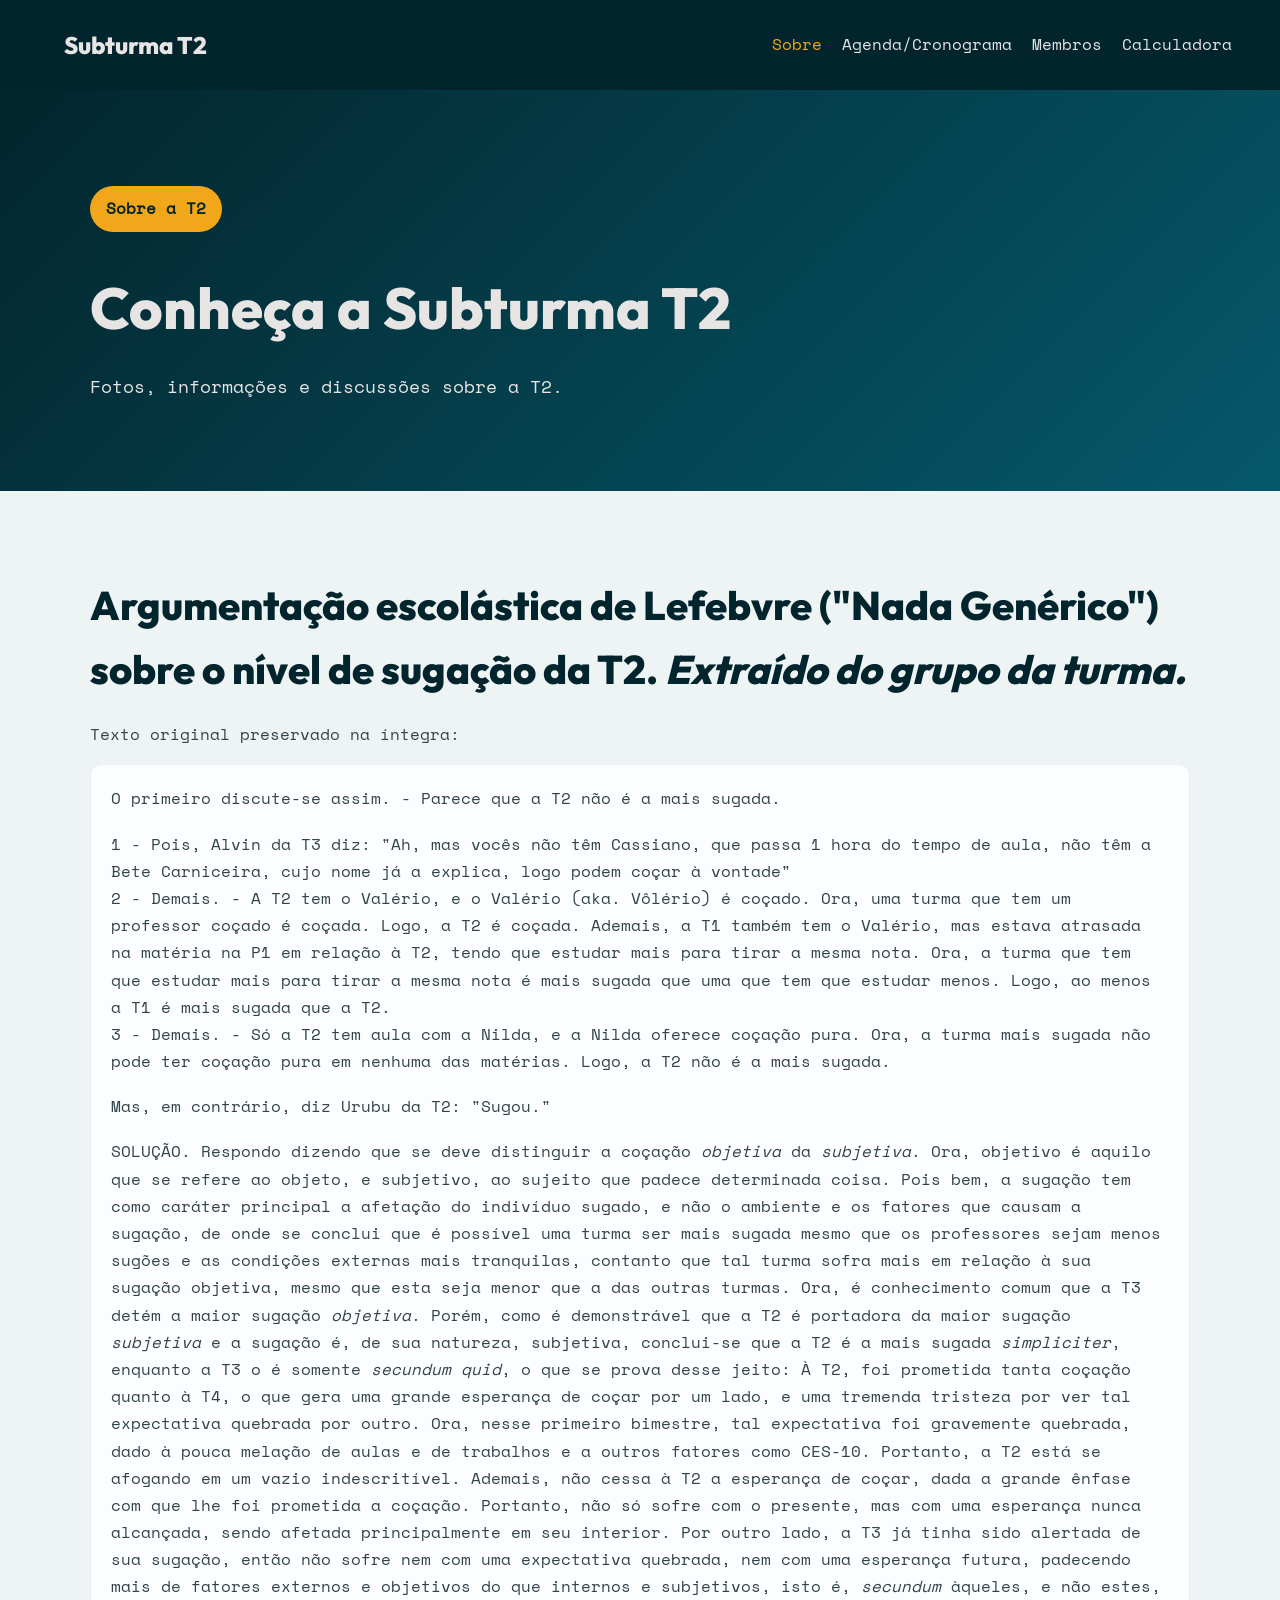
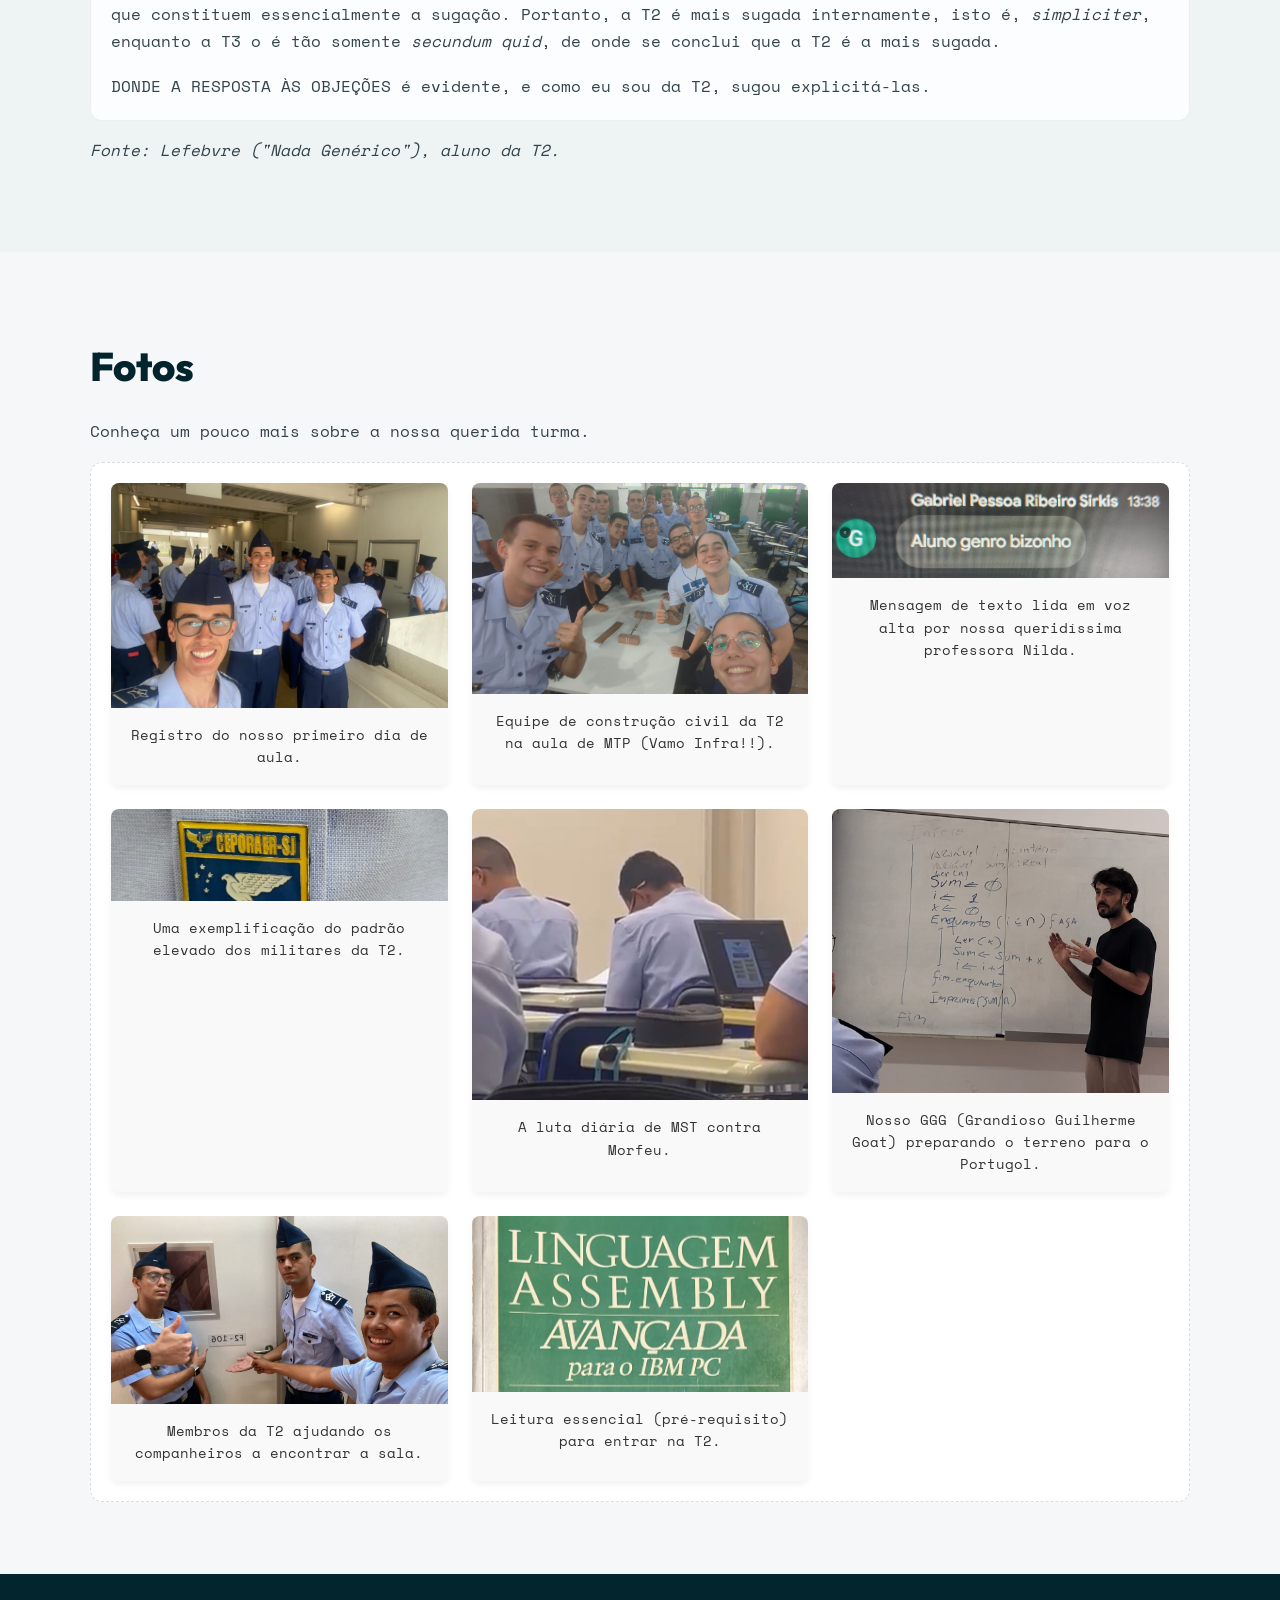
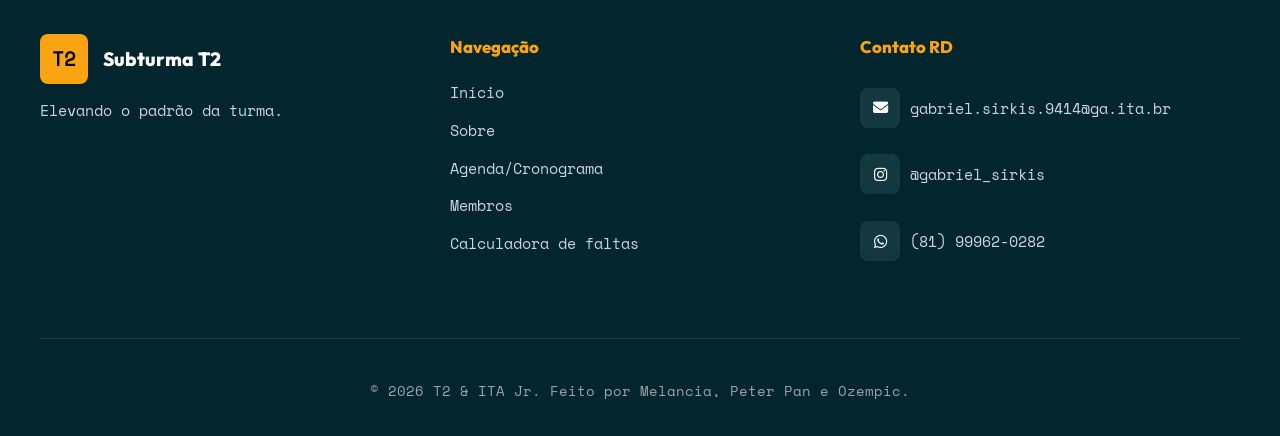
==== about.html @ 638df4c4 "Feat: adiciona visualizacao em foco para todas as imagens do site Co-authored-by: Copilot <copilot@g" ====
<!doctype html>
<html lang="pt-BR">
  <head>
    <meta charset="UTF-8" />
    <meta name="viewport" content="width=device-width, initial-scale=1.0" />
    <title>Sobre | Website T2</title>
    <link rel="stylesheet" href="style.css" />
    <link rel="stylesheet" href="about.css" />
    <link
      rel="stylesheet"
      href="https://cdnjs.cloudflare.com/ajax/libs/font-awesome/6.4.0/css/all.min.css"
    />
  </head>
  <body class="about-page">
    <header>
      <div class="container">
        <a href="index.html"><h3>Subturma T2</h3></a>
        <div class="navbar">
          <ul>
            <li><a href="about.html" aria-current="page">Sobre</a></li>
            <li><a href="calendario.html">Agenda/Cronograma</a></li>
            <li><a href="members.html">Membros</a></li>
            <li><a href="resources.html">Calculadora</a></li>
          </ul>
        </div>
      </div>
    </header>

    <main>
      <section class="page-hero">
        <div class="page-shell" id="fundo">
          <div class="page-badge">Sobre a T2</div>
          <h1>Conheça a Subturma T2</h1>
          <p>Fotos, informações e discussões sobre a T2.</p>
        </div>
      </section>

      <section class="page-section" id="texto-ng">
        <div class="page-shell">
          <h2>
            Argumentação escolástica de Lefebvre ("Nada Genérico") sobre o nível
            de sugação da T2. <i>Extraído do grupo da turma.</i>
          </h2>
          <p>Texto original preservado na íntegra:</p>
          <div class="argument-text">
            <p>
              O primeiro discute-se assim. - Parece que a T2 não é a mais
              sugada.
            </p>

            <p>
              1 - Pois, Alvin da T3 diz: "Ah, mas vocês não têm Cassiano, que
              passa 1 hora do tempo de aula, não têm a Bete Carniceira, cujo
              nome já a explica, logo podem coçar à vontade"<br />
              2 - Demais. - A T2 tem o Valério, e o Valério (aka. Vôlério) é
              coçado. Ora, uma turma que tem um professor coçado é coçada. Logo,
              a T2 é coçada. Ademais, a T1 também tem o Valério, mas estava
              atrasada na matéria na P1 em relação à T2, tendo que estudar mais
              para tirar a mesma nota. Ora, a turma que tem que estudar mais
              para tirar a mesma nota é mais sugada que uma que tem que estudar
              menos. Logo, ao menos a T1 é mais sugada que a T2.<br />
              3 - Demais. - Só a T2 tem aula com a Nilda, e a Nilda oferece
              coçação pura. Ora, a turma mais sugada não pode ter coçação pura
              em nenhuma das matérias. Logo, a T2 não é a mais sugada.
            </p>

            <p>Mas, em contrário, diz Urubu da T2: "Sugou."</p>

            <p>
              SOLUÇÃO. Respondo dizendo que se deve distinguir a coçação
              <i>objetiva</i> da <i>subjetiva</i>. Ora, objetivo é aquilo que se
              refere ao objeto, e subjetivo, ao sujeito que padece determinada
              coisa. Pois bem, a sugação tem como caráter principal a afetação
              do indivíduo sugado, e não o ambiente e os fatores que causam a
              sugação, de onde se conclui que é possível uma turma ser mais
              sugada mesmo que os professores sejam menos sugões e as condições
              externas mais tranquilas, contanto que tal turma sofra mais em
              relação à sua sugação objetiva, mesmo que esta seja menor que a
              das outras turmas. Ora, é conhecimento comum que a T3 detém a
              maior sugação <i>objetiva</i>. Porém, como é demonstrável que a T2
              é portadora da maior sugação <i>subjetiva</i> e a sugação é, de
              sua natureza, subjetiva, conclui-se que a T2 é a mais sugada
              <i>simpliciter</i>, enquanto a T3 o é somente
              <i>secundum quid</i>, o que se prova desse jeito: À T2, foi
              prometida tanta coçação quanto à T4, o que gera uma grande
              esperança de coçar por um lado, e uma tremenda tristeza por ver
              tal expectativa quebrada por outro. Ora, nesse primeiro bimestre,
              tal expectativa foi gravemente quebrada, dado à pouca melação de
              aulas e de trabalhos e a outros fatores como CES-10. Portanto, a
              T2 está se afogando em um vazio indescritível. Ademais, não cessa
              à T2 a esperança de coçar, dada a grande ênfase com que lhe foi
              prometida a coçação. Portanto, não só sofre com o presente, mas
              com uma esperança nunca alcançada, sendo afetada principalmente em
              seu interior. Por outro lado, a T3 já tinha sido alertada de sua
              sugação, então não sofre nem com uma expectativa quebrada, nem com
              uma esperança futura, padecendo mais de fatores externos e
              objetivos do que internos e subjetivos, isto é,
              <i>secundum</i> àqueles, e não estes, que constituem
              essencialmente a sugação. Portanto, a T2 é mais sugada
              internamente, isto é, <i>simpliciter</i>, enquanto a T3 o é tão
              somente <i>secundum quid</i>, de onde se conclui que a T2 é a mais
              sugada.
            </p>

            <p>
              DONDE A RESPOSTA ÀS OBJEÇÕES é evidente, e como eu sou da T2,
              sugou explicitá-las.
            </p>
          </div>
          <p><em>Fonte: Lefebvre ("Nada Genérico"), aluno da T2.</em></p>
        </div>
      </section>

      <section class="page-section">
        <div class="page-shell">
          <h2>Fotos</h2>
          <p>Conheça um pouco mais sobre a nossa querida turma.</p>
          <div class="contrib-placeholder">
            <figure class="cartao-foto">
              <img
                src="about_pics/dag1.png"
                alt="foto de membros da t2 no corredor do fund"
              />
              <figcaption>Registro do nosso primeiro dia de aula.</figcaption>
            </figure>

            <figure class="cartao-foto">
              <img
                src="about_pics/ponte.png"
                alt="foto de membros da t2 ao redor da ponte por eles montada"
              />
              <figcaption>
                Equipe de construção civil da T2 na aula de MTP (Vamo Infra!!).
              </figcaption>
            </figure>

            <figure class="cartao-foto">
              <img
                src="about_pics/bizonho.png"
                alt="mensagem no chat do google meet dizendo genro bizonho"
              />
              <figcaption>
                Mensagem de texto lida em voz alta por nossa queridíssima
                professora Nilda.
              </figcaption>
            </figure>

            <figure class="cartao-foto">
              <img
                src="about_pics/dom.png"
                alt="DOM escrito C E P O R A E R - S J"
              />
              <figcaption>
                Uma exemplificação do padrão elevado dos militares da T2.
              </figcaption>
            </figure>

            <figure class="cartao-foto">
              <img
                src="about_pics/morfeu.png"
                alt="aluno felipe osternes tentando não dormir na aula"
              />
              <figcaption>A luta diária de MST contra Morfeu.</figcaption>
            </figure>

            <figure class="cartao-foto">
              <img
                src="about_pics/guilherme.png"
                alt="guilherme chagas dando aula"
              />
              <figcaption>
                Nosso GGG (Grandioso Guilherme Goat) preparando o terreno para o
                Portugol.
              </figcaption>
            </figure>

            <figure class="cartao-foto">
              <img
                src="about_pics/sala.png"
                alt="alunos da T2 apontando para uma porta"
              />
              <figcaption>
                Membros da T2 ajudando os companheiros a encontrar a sala.
              </figcaption>
            </figure>

            <figure class="cartao-foto">
              <img src="about_pics/assembly.png" alt="livro sobre assembly" />
              <figcaption>
                Leitura essencial (pré-requisito) para entrar na T2.
              </figcaption>
            </figure>
          </div>
        </div>
      </section>
    </main>

    <footer>
      <div class="footer-container">
        <div class="footer-coluna">
          <div class="marca-header">
            <div class="logo-box">T2</div>
            <div class="marca-texto">
              <h3>Subturma T2</h3>
            </div>
          </div>
          <p class="descricao">Elevando o padrão da turma.</p>
        </div>

        <div class="footer-coluna">
          <h4>Navegação</h4>
          <ul class="footer-links">
            <li><a href="index.html">Início</a></li>
            <li><a href="about.html">Sobre</a></li>
            <li><a href="calendario.html">Agenda/Cronograma</a></li>
            <li><a href="members.html">Membros</a></li>
            <li><a href="resources.html">Calculadora de faltas</a></li>
          </ul>
        </div>

        <div class="footer-coluna">
          <h4>Contato RD</h4>
          <div class="icones-sociais">
            <div class="box-contact">
              <a href="#" class="icone"><i class="fa-solid fa-envelope"></i></a>
              <p class="email">gabriel.sirkis.9414@ga.ita.br</p>
            </div>
            <div class="box-contact">
              <a href="#" class="icone"
                ><i class="fa-brands fa-instagram"></i
              ></a>
              <p class="email">@gabriel_sirkis</p>
            </div>
            <div class="box-contact">
              <a href="#" class="icone"
                ><i class="fa-brands fa-whatsapp"></i
              ></a>
              <p class="email">(81) 99962-0282</p>
            </div>
          </div>
        </div>
      </div>

      <div class="footer-base">
        <p>&copy; 2026 T2 & ITA Jr. Feito por Melancia, Peter Pan e Ozempic.</p>
      </div>
    </footer>
    <script src="lightbox.js"></script>
  </body>
</html>
---- style.css ----
@font-face {
  src: url(fonts/Outfit-ExtraBold.ttf);
  font-family: outfit-bold;
}
@font-face {
  src: url(fonts/SpaceMono-Regular.ttf);
  font-family: spacemono;
}

:root {
  --font-display: outfit-bold, sans-serif;
  --font-body: spacemono, monospace;
}

*,
*::before,
*::after {
  box-sizing: border-box;
}

html,
body {
  max-width: 100vw;
  overflow-x: hidden; /* Esconde tudo que vazar na horizontal */
  margin: 0;
  padding: 0;
}

body {
  margin: 0;
  font-family: var(--font-body);
  line-height: 1.6;
  color: #01242d;
}

button,
input,
select,
textarea {
  font: inherit;
}

header {
  background-color: #01242d;
}

header h3 {
  color: #e7e4e4;
  padding: 2px 5dvw;
  font-size: clamp(1.2rem, 3vw, 1.5rem);
}

.container {
  display: flex;
  justify-content: space-between;
  align-items: center;
  font-family: var(--font-display);
  padding-right: 3dvw;
}

.container a {
  text-decoration: none;
}

.navbar ul {
  display: flex;
  flex-flow: row wrap;
  justify-content: space-around;
  font-family: var(--font-body);
  list-style-type: none;
}

.navbar li {
  padding: 2px 10px;
  margin: 5px 0px;
}

.navbar a {
  text-decoration: none;
  color: #e7e4e4;
}

.navbar a:hover {
  color: #f2a71b;
  transition: color 0.3s ease;
}

.navbar a[aria-current="page"] {
  color: #f2a71b;
}

.hero {
  background: linear-gradient(-45deg, #053f4b, #0a4a58, #066a7f, #03252d);
  background-size: 400% 400%;
  animation: moverDegrade 15s ease infinite;
  margin: 0;
  padding-top: 8dvh;
  padding-bottom: 10dvh;
  font-size: clamp(1rem, 2vw, 1.4rem);
}

.content {
  display: flex;
  flex-direction: column;
  align-items: center;
}

.botao {
  font-family: inherit;
  font-weight: 700;
  color: #01242d;
  background-color: #f2a71b;
  display: inline-block;
  padding: 10px 15px;
  border-radius: 20px;
  transition: all 0.3s ease;
  box-shadow: 0 4px 6px rgba(0, 0, 0, 0.1);
}

.botao:hover {
  transform: translateY(-10px);
  box-shadow: 0 15px 25px rgba(0, 0, 0, 0.3);
  background-color: #fabc48;
}

h1,
h2,
h3,
h4,
h5,
h6 {
  font-family: var(--font-display);
}

h1,
h2 {
  font-size: clamp(2.2rem, 4.5vw, 4rem);
  color: #e7e4e4;
  padding-top: 10px;
}

.content h1 {
  padding-left: 10px;
  padding-right: 10px;
  text-align: center;
}

h2 {
  font-size: clamp(1.5rem, 4vw, 2.5rem);
  margin: 5px;
}

.content p {
  color: #e7e4e4;
  font-size: 1.2em;
  font-family: inherit;
}

.boxcontainer {
  display: flex;
  flex-flow: row wrap;
  justify-content: space-around;
  align-items: flex-end;
  width: 80%;
  padding-top: 12px;
}

.box {
  background: linear-gradient(180deg, #e7e4e42f 0%, #e7e4e40c 100%);
  border-radius: 15px;
  min-width: 120px;
  padding: 0px 10px 8px 10px;
  margin: 8px 0px;
  transition: all 0.3s ease;
  box-shadow: 0 4px 6px rgba(0, 0, 0, 0.1);
}

.box:hover {
  transform: translateY(-10px);
  box-shadow: 0 15px 25px rgba(0, 0, 0, 0.3);
  background-color: #2a6a78;
}

.box h2 {
  text-align: center;
}

.box p {
  text-align: center;
  margin: 8px;
}

.footer {
  background-color: #01242d;
  color: #e7e4e4;
  padding: 18px 20px;
  text-align: center;
  font-family: inherit;
}

.footer p {
  margin: 0;
}

@keyframes moverDegrade {
  0% {
    background-position: 0% 50%;
  }
  50% {
    background-position: 100% 50%;
  }
  100% {
    background-position: 0% 50%;
  }
}

/* Container principal do Footer */
footer {
  background-color: #03252e; /* Fundo azul-petróleo escuro */
  color: #e0e0e0;
  font-family: inherit;
  padding: 60px 20px 20px;
}

/* Flexbox para alinhar as 4 colunas lado a lado */
.footer-container {
  display: flex;
  justify-content: space-between;
  flex-wrap: wrap; /* Faz quebrar a linha no celular */
  max-width: 1200px;
  margin: 0 auto;
  gap: 30px;
}

.footer-coluna {
  flex: 1;
  min-width: 220px; /* Garante que não fiquem espremidas */
}

/* --- ESTILOS DA COLUNA 1 (MARCA) --- */
.marca-header {
  display: flex;
  align-items: center;
  gap: 15px;
  margin-bottom: 15px;
}

.logo-box {
  background-color: #fca311; /* Amarelo/Laranja do logo */
  color: #000;
  font-weight: bold;
  font-size: 1.2rem;
  padding: 10px 12px;
  border-radius: 8px;
}

.marca-texto h3 {
  color: #ffffff;
  margin: 0;
  font-size: 1.2rem;
  font-weight: 500;
}

.marca-texto span {
  font-size: 0.85rem;
  color: #9ca3af;
}

.descricao {
  font-size: 0.95rem;
  line-height: 1.5;
  color: #cbd5e1;
  max-width: 250px;
}

/* --- ESTILOS DAS COLUNAS 2 E 3 (LINKS) --- */
.footer-coluna h4 {
  color: #fca311; /* Cor dos títulos */
  margin-top: 0;
  margin-bottom: 20px;
  font-size: 1.05rem;
  font-weight: 500;
}

.footer-links {
  list-style: none;
  padding: 0;
  margin: 0;
}

.footer-links li {
  margin-bottom: 12px;
}

.footer-links a {
  color: #cbd5e1;
  text-decoration: none;
  transition: color 0.3s ease;
  font-size: 0.95rem;
}

.footer-links a:hover {
  color: #ffffff; /* Fica branco ao passar o mouse */
}

/* --- ESTILOS DA COLUNA 4 (CONTATO) --- */
.icones-sociais {
  display: flex;
  flex-direction: column;
  gap: 12px;
  margin-bottom: 20px;
}

.box-contact {
  display: flex;
  align-items: center;
  gap: 10px;
}

.icone {
  display: flex;
  align-items: center;
  justify-content: center;
  flex: 0 0 40px;
  width: 40px;
  height: 40px;
  background-color: #143840; /* Fundo dos botões sociais */
  color: #ffffff;
  text-decoration: none;
  border-radius: 8px;
  font-size: 1.1rem;
  transition: all 0.3s ease;
}

.icone i {
  display: block;
  line-height: 1;
  font-size: 0.95rem;
}

.icone:hover {
  background-color: #fca311;
  color: #03252e;
  transform: translateY(-3px); /* Efeito flutuante de bônus! */
}

.email {
  font-size: 0.95rem;
  color: #cbd5e1;
  margin-left: 0;
}

.cartao-foto img,
.member-photo img {
  cursor: zoom-in;
}

body.photo-lightbox-open {
  overflow: hidden;
}

.photo-lightbox {
  position: fixed;
  inset: 0;
  display: grid;
  place-items: center;
  padding: 24px;
  opacity: 0;
  pointer-events: none;
  transition: opacity 0.2s ease;
  z-index: 9999;
}

.photo-lightbox.is-open {
  opacity: 1;
  pointer-events: auto;
}

.photo-lightbox__backdrop {
  position: absolute;
  inset: 0;
  background: rgba(1, 36, 45, 0.84);
  backdrop-filter: blur(8px);
}

.photo-lightbox__panel {
  position: relative;
  z-index: 1;
  display: grid;
  gap: 12px;
  width: min(920px, 100%);
  margin: 0;
  padding: 16px;
  border-radius: 24px;
  background: rgba(255, 255, 255, 0.96);
  box-shadow: 0 30px 90px rgba(0, 0, 0, 0.35);
}

.photo-lightbox__image {
  display: block;
  width: 100%;
  max-height: 72vh;
  object-fit: contain;
  border-radius: 16px;
  background: #eaf2f4;
}

.photo-lightbox__caption {
  margin: 0;
  color: #01242d;
  font-size: 0.98rem;
  line-height: 1.6;
  text-align: center;
}

.photo-lightbox__close {
  position: absolute;
  top: 10px;
  right: 10px;
  width: 38px;
  height: 38px;
  border: 0;
  border-radius: 999px;
  background: rgba(1, 36, 45, 0.1);
  color: #01242d;
  font-size: 1.5rem;
  line-height: 1;
  cursor: pointer;
}

.photo-lightbox__close:hover {
  background: rgba(1, 36, 45, 0.16);
}

/* --- ESTILOS DA BASE (DIREITOS AUTORAIS) --- */
.footer-base {
  max-width: 1200px;
  margin: 50px auto 0;
  padding-top: 25px;
  border-top: 1px solid rgba(255, 255, 255, 0.1); /* Linha sutil */
  text-align: center;
  font-size: 0.9rem;
  color: #9ca3af;
}

* {
  scrollbar-width: thin;
  scrollbar-color: #143840 #03252e;
}

::-webkit-scrollbar {
  width: 10px;
}

::-webkit-scrollbar-track {
  background: #03252e;
}

::-webkit-scrollbar-thumb {
  background: #143840;
  border-radius: 10px;
  border: 2px solid #03252e;
}

::-webkit-scrollbar-thumb:hover {
  background: #fca311;
}

p::selection,
em::selection,
figcaption::selection,
h1::selection,
i::selection,
h2::selection,
h3::selection,
h4::selection,
pre::selection,
h5::selection,
div::selection,
li::selection,
a::selection {
  color: #eeb007;
  background-color: #26acc7;
}

@media (max-width: 768px) {
  body {
    line-height: 1.55;
  }

  header {
    display: flex;
    flex-direction: column;
    align-items: center;
    justify-content: center;
    gap: 20px;
    padding: 20px 15px;
  }

  header h3 {
    padding: 0;
    text-align: center;
  }

  .navbar ul {
    display: grid;
    grid-template-columns: repeat(2, minmax(0, 1fr));
    align-items: stretch;
    width: 100%;
    padding: 0;
    margin: 0;
    gap: 10px;
  }

  .navbar ul li {
    width: 100%;
    text-align: center;
  }

  .container {
    flex-direction: column;
    gap: 12px;
    padding-right: 0;
    padding-inline: 16px;
  }

  .hero {
    padding-top: 6dvh;
    padding-bottom: 8dvh;
  }

  h1,
  h2 {
    font-size: clamp(1.8rem, 8vw, 2.7rem);
  }

  .content p {
    font-size: 1rem;
    text-align: center;
    max-width: 34rem;
  }

  .boxcontainer {
    display: grid;
    grid-template-columns: repeat(2, minmax(0, 1fr));
    width: 100%;
    gap: 12px;
  }

  .box {
    min-width: 0;
    padding: 8px 10px 12px;
  }

  .box:last-child {
    grid-column: 1 / -1;
  }

  .box h2 {
    font-size: clamp(1.25rem, 7vw, 1.8rem);
  }

  .footer {
    padding: 12px 14px;
  }

  footer {
    padding: 24px 16px 14px;
  }

  .footer-container {
    display: flex;
    flex-direction: column;
    align-items: stretch;
    gap: 12px;
  }

  .footer-coluna {
    width: 100%;
    min-width: 0;
  }

  .marca-header {
    align-items: center;
    gap: 10px;
    margin-bottom: 10px;
  }

  .logo-box {
    font-size: 1rem;
    padding: 8px 10px;
  }

  .marca-texto h3 {
    font-size: 1rem;
  }

  .descricao {
    max-width: none;
    font-size: 0.86rem;
    margin: 0;
  }

  .footer-coluna h4 {
    margin-bottom: 10px;
    font-size: 0.95rem;
  }

  .footer-links {
    display: grid;
    grid-template-columns: repeat(2, minmax(0, 1fr));
    gap: 8px 12px;
  }

  .footer-links li {
    margin-bottom: 0;
  }

  .footer-links a {
    display: block;
    line-height: 1.25;
    font-size: 0.84rem;
    overflow-wrap: anywhere;
  }

  .box-contact {
    align-items: center;
    gap: 8px;
  }

  .icone {
    width: 36px;
    height: 36px;
    flex-basis: 36px;
    border-radius: 7px;
    font-size: 1rem;
  }

  .icone i {
    font-size: 0.9rem;
  }

  .email {
    font-size: 0.82rem;
    line-height: 1.2;
  }

  .email {
    margin-left: 0;
  }

  .footer-coluna h4,
  .footer-links,
  .descricao,
  .footer-base {
    text-align: center;
  }

  .footer-links li {
    margin-bottom: 10px;
  }

  .footer-base {
    margin-top: 18px;
    padding-top: 14px;
    font-size: 0.78rem;
  }

  .photo-lightbox {
    padding: 16px;
  }

  .photo-lightbox__panel {
    padding: 12px;
    border-radius: 18px;
  }

  .photo-lightbox__image {
    max-height: 62vh;
  }

  .photo-lightbox__caption {
    font-size: 0.9rem;
  }
}
---- about.css ----
*,
*::before,
*::after {
  box-sizing: border-box;
}

.page-shell {
  width: min(1100px, calc(100% - 48px));
  margin: 0 auto;
}

.page-hero {
  background: linear-gradient(180deg, #025e73 0%, #01404f 100%);
  padding: 96px 0 72px;
}

.page-badge {
  display: inline-block;
  background-color: #f2a71b;
  color: #01242d;
  padding: 10px 16px;
  border-radius: 999px;
  font-weight: 700;
  margin-bottom: 20px;
}

.page-hero h1 {
  margin: 0;
  font-size: clamp(2.2rem, 4.5vw, 4rem);
  color: #e7e4e4;
  font-family: outfit-bold;
}

.page-hero p {
  max-width: 760px;
  font-size: 1.1rem;
  line-height: 1.7;
  color: #e7e4e4;
}

.page-section {
  padding: 72px 0;
  background-color: #f6f7f8;
}

.page-section:nth-child(even) {
  background-color: #eef3f4;
}

.page-section h2 {
  margin: 0 0 20px;
  color: #01242d;
}

.page-section p,
.page-section li {
  color: #33434a;
  line-height: 1.7;
}

.argument-text {
  background: #fbfdfe;
  padding: 20px;
  border-radius: 12px;
  border: 1px solid rgba(1, 36, 45, 0.06);
}

.argument-text p {
  margin: 0;
}

.argument-text p + p {
  margin-top: 18px;
}

.contrib-placeholder {
  background: #ffffff;
  padding: 18px;
  border-radius: 12px;
  border: 1px dashed rgba(1, 36, 45, 0.15);
}

.muted {
  color: #60727a;
}

/* O Container Principal */
.contrib-placeholder {
  display: grid;
  /* A linha abaixo é o grande segredo da responsividade: */
  grid-template-columns: repeat(auto-fit, minmax(300px, 1fr));
  gap: 24px; /* Espaço entre as fotos */
  max-width: 100%;
  padding: 20px; /* Um respiro em volta das fotos */
}

/* O Cartão que segura a foto e o texto */
.cartao-foto {
  margin: 0; /* Reseta a margem padrão do figure */
  background-color: #f9f9f9; /* Uma cor de fundo suave para o texto */
  border-radius: 8px; /* Cantos arredondados, fica bem moderno */
  overflow: hidden; /* Garante que a foto não vaze dos cantos arredondados */
  box-shadow: 0 4px 6px rgba(0, 0, 0, 0.05); /* Uma sombrinha leve */
  height: 100%;
}

/* A Imagem */
.cartao-foto img {
  width: 100%;
  height: auto;
  display: block;
  object-fit: contain; /* Garante que a foto toda apareça */
}

/* A Descrição */
.cartao-foto figcaption {
  padding: 16px;
  text-align: center;
  font-size: 14px;
  color: #333;
  flex-grow: 1; /* Faz o texto preencher o espaço restante */
  word-wrap: break-word; /* Garante que palavras longas quebrem a linha */
}

.cartao-foto {
  transition: transform 0.3s ease;
}
.cartao-foto:hover {
  transform: translateY(-5px); /* Dá um pulinho para cima */
}

.page-hero {
  background: linear-gradient(-45deg, #053f4b, #0a4a58, #066a7f, #03252d);
  background-size: 400% 400%;
  animation: moverDegrade 15s ease infinite;
}

@media (max-width: 768px) {
  .page-shell {
    width: min(100% - 32px, 1100px);
  }

  .page-hero {
    padding: 72px 0 52px;
  }

  .page-hero h1 {
    font-size: clamp(1.9rem, 8vw, 2.8rem);
  }

  .page-hero p {
    font-size: 1rem;
  }

  .page-section {
    padding: 52px 0;
  }

  .argument-text,
  .contrib-placeholder {
    padding: 16px;
  }

  .contrib-placeholder {
    grid-template-columns: repeat(2, minmax(0, 1fr));
    gap: 12px;
    padding: 12px;
  }

  .cartao-foto figcaption {
    font-size: 0.82rem;
  }
}
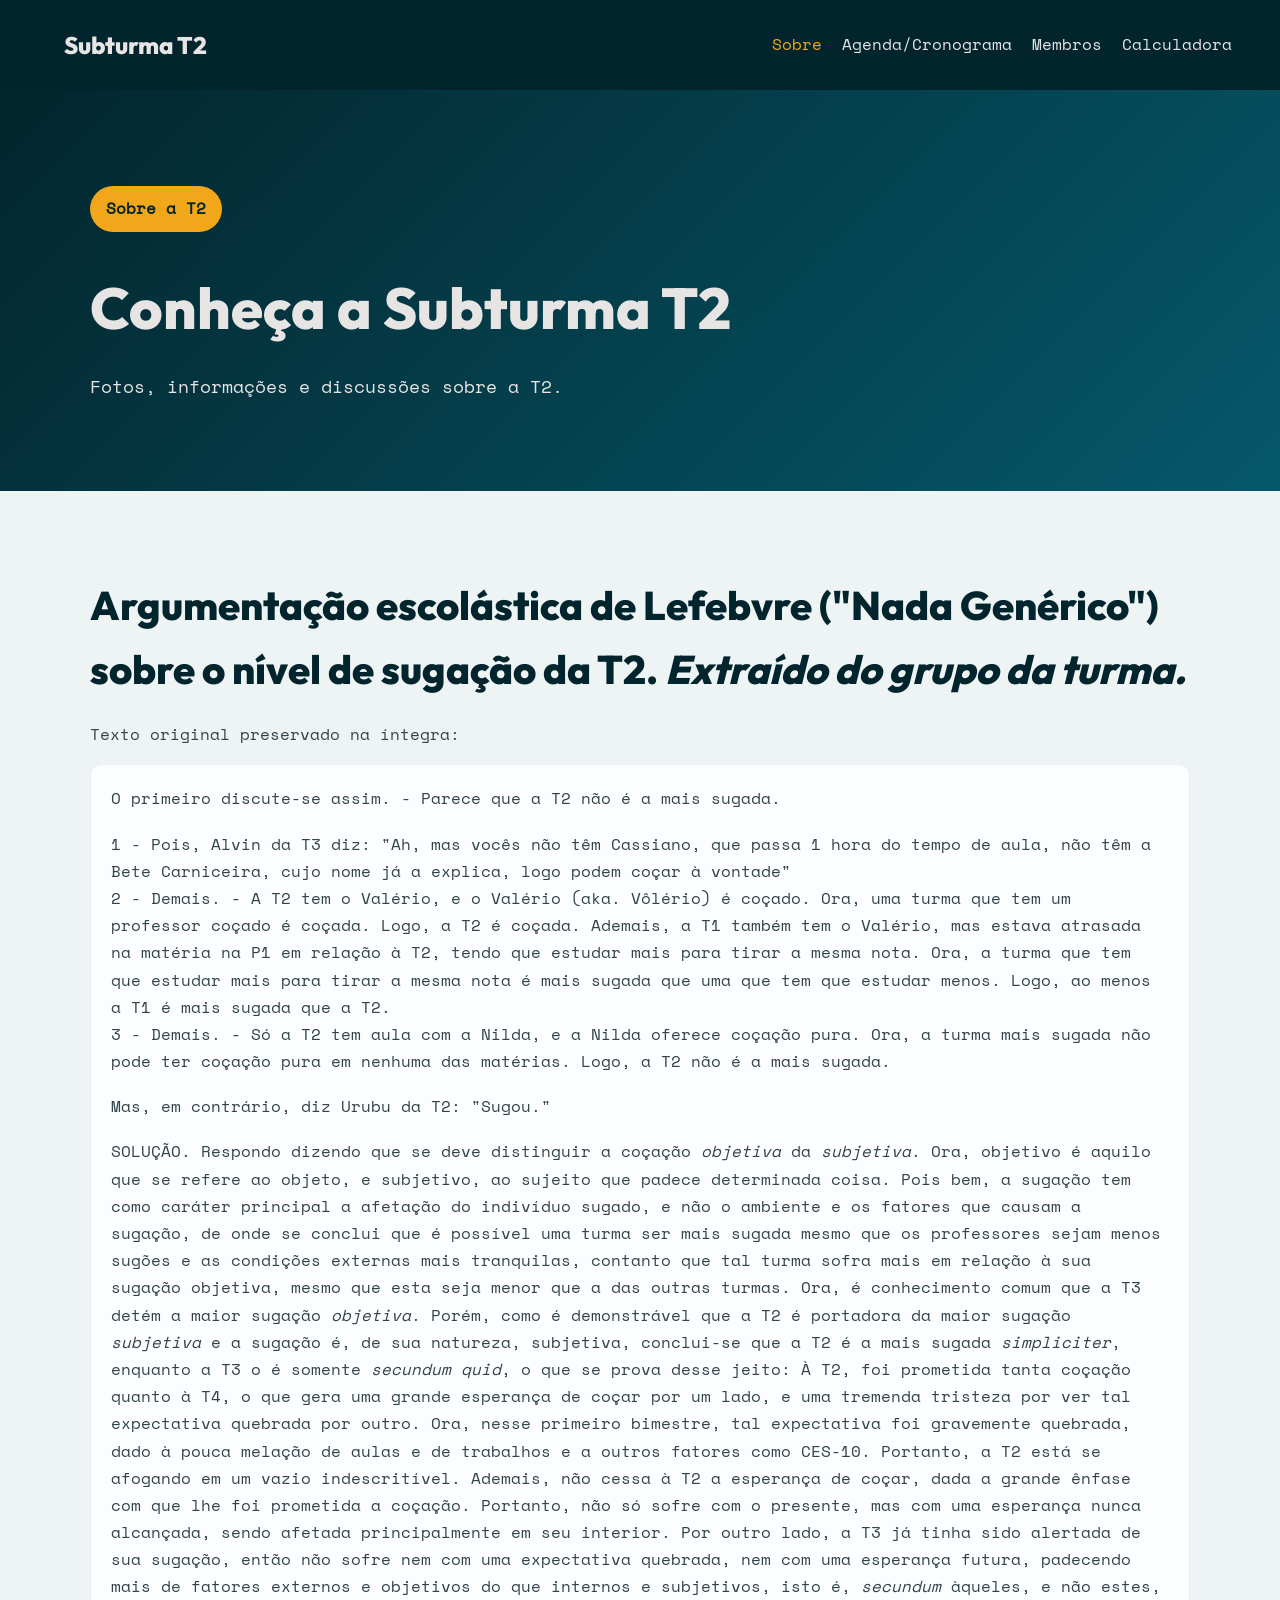
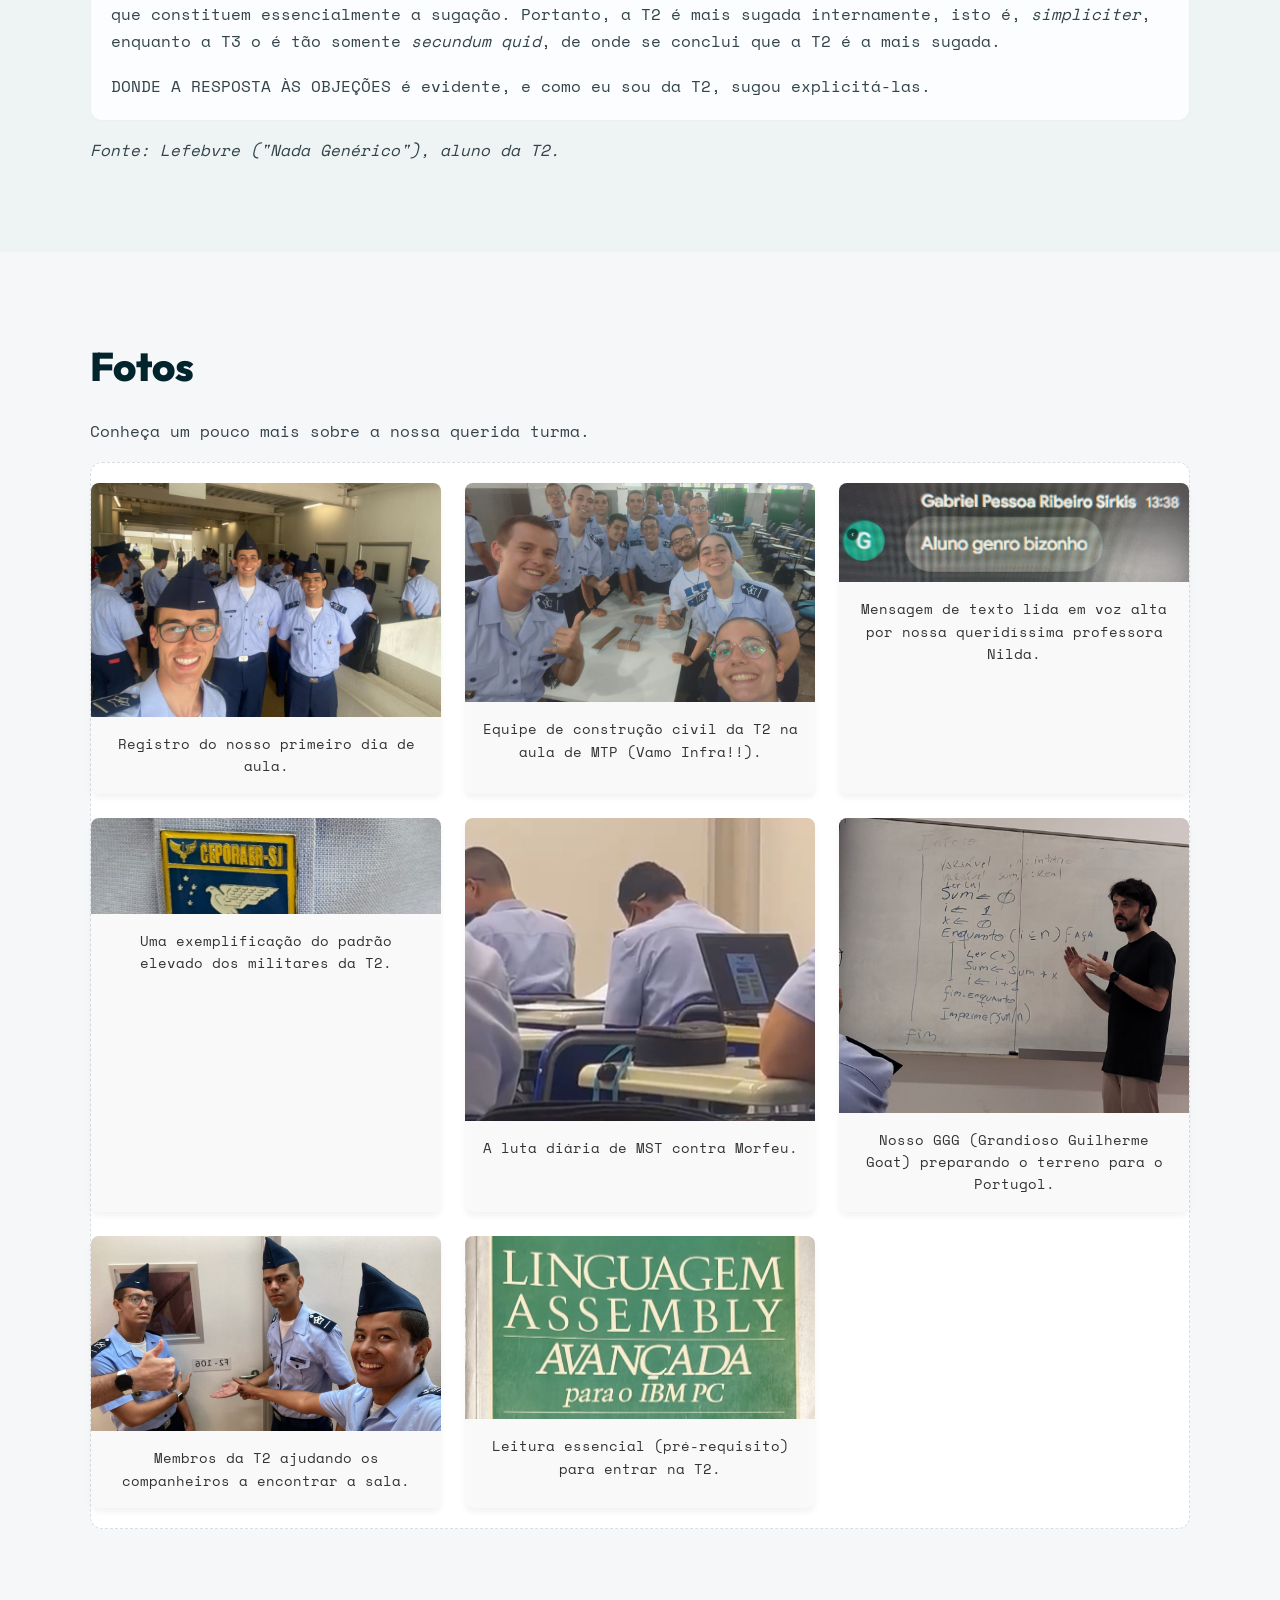
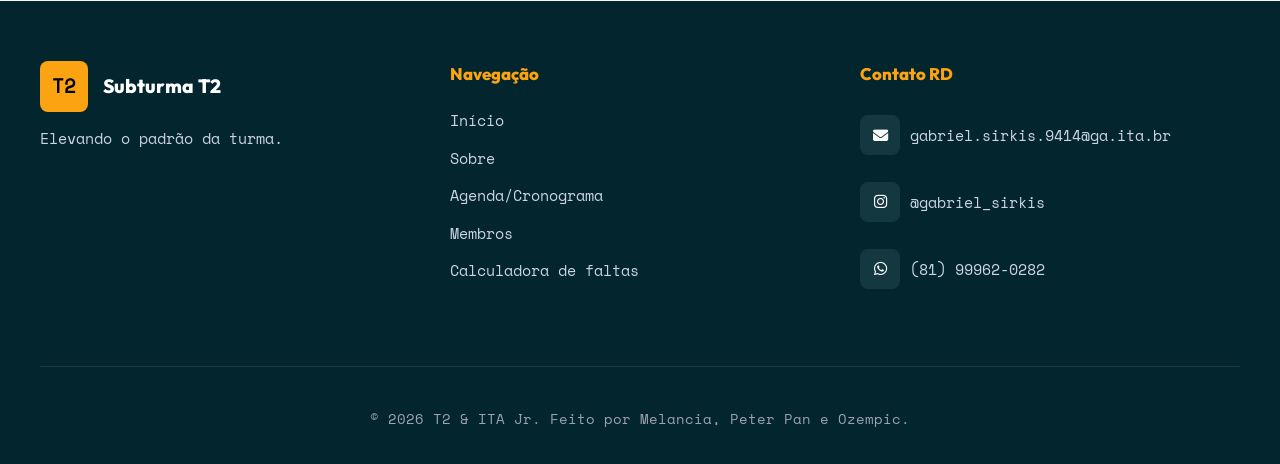
==== commit 05c6144f: "Merge pull request #21 from ewertongsaf/mobile-patch Lightbox para imagens + melhorias de responsivi" ====
--- a/about.html
+++ b/about.html
@@ -245,6 +245,5 @@
         <p>&copy; 2026 T2 & ITA Jr. Feito por Melancia, Peter Pan e Ozempic.</p>
       </div>
     </footer>
-    <script src="lightbox.js"></script>
   </body>
 </html>
--- a/style.css
+++ b/style.css
@@ -348,88 +348,6 @@
   font-size: 0.95rem;
   color: #cbd5e1;
   margin-left: 0;
-}
-
-.cartao-foto img,
-.member-photo img {
-  cursor: zoom-in;
-}
-
-body.photo-lightbox-open {
-  overflow: hidden;
-}
-
-.photo-lightbox {
-  position: fixed;
-  inset: 0;
-  display: grid;
-  place-items: center;
-  padding: 24px;
-  opacity: 0;
-  pointer-events: none;
-  transition: opacity 0.2s ease;
-  z-index: 9999;
-}
-
-.photo-lightbox.is-open {
-  opacity: 1;
-  pointer-events: auto;
-}
-
-.photo-lightbox__backdrop {
-  position: absolute;
-  inset: 0;
-  background: rgba(1, 36, 45, 0.84);
-  backdrop-filter: blur(8px);
-}
-
-.photo-lightbox__panel {
-  position: relative;
-  z-index: 1;
-  display: grid;
-  gap: 12px;
-  width: min(920px, 100%);
-  margin: 0;
-  padding: 16px;
-  border-radius: 24px;
-  background: rgba(255, 255, 255, 0.96);
-  box-shadow: 0 30px 90px rgba(0, 0, 0, 0.35);
-}
-
-.photo-lightbox__image {
-  display: block;
-  width: 100%;
-  max-height: 72vh;
-  object-fit: contain;
-  border-radius: 16px;
-  background: #eaf2f4;
-}
-
-.photo-lightbox__caption {
-  margin: 0;
-  color: #01242d;
-  font-size: 0.98rem;
-  line-height: 1.6;
-  text-align: center;
-}
-
-.photo-lightbox__close {
-  position: absolute;
-  top: 10px;
-  right: 10px;
-  width: 38px;
-  height: 38px;
-  border: 0;
-  border-radius: 999px;
-  background: rgba(1, 36, 45, 0.1);
-  color: #01242d;
-  font-size: 1.5rem;
-  line-height: 1;
-  cursor: pointer;
-}
-
-.photo-lightbox__close:hover {
-  background: rgba(1, 36, 45, 0.16);
 }
 
 /* --- ESTILOS DA BASE (DIREITOS AUTORAIS) --- */
@@ -665,21 +583,4 @@
     padding-top: 14px;
     font-size: 0.78rem;
   }
-
-  .photo-lightbox {
-    padding: 16px;
-  }
-
-  .photo-lightbox__panel {
-    padding: 12px;
-    border-radius: 18px;
-  }
-
-  .photo-lightbox__image {
-    max-height: 62vh;
-  }
-
-  .photo-lightbox__caption {
-    font-size: 0.9rem;
-  }
-}
+}
--- a/about.css
+++ b/about.css
@@ -91,7 +91,7 @@
   grid-template-columns: repeat(auto-fit, minmax(300px, 1fr));
   gap: 24px; /* Espaço entre as fotos */
   max-width: 100%;
-  padding: 20px; /* Um respiro em volta das fotos */
+  padding: 20px 0; /* Um respiro em cima e embaixo */
 }
 
 /* O Cartão que segura a foto e o texto */
@@ -164,7 +164,7 @@
   .contrib-placeholder {
     grid-template-columns: repeat(2, minmax(0, 1fr));
     gap: 12px;
-    padding: 12px;
+    padding: 12px 0;
   }
 
   .cartao-foto figcaption {
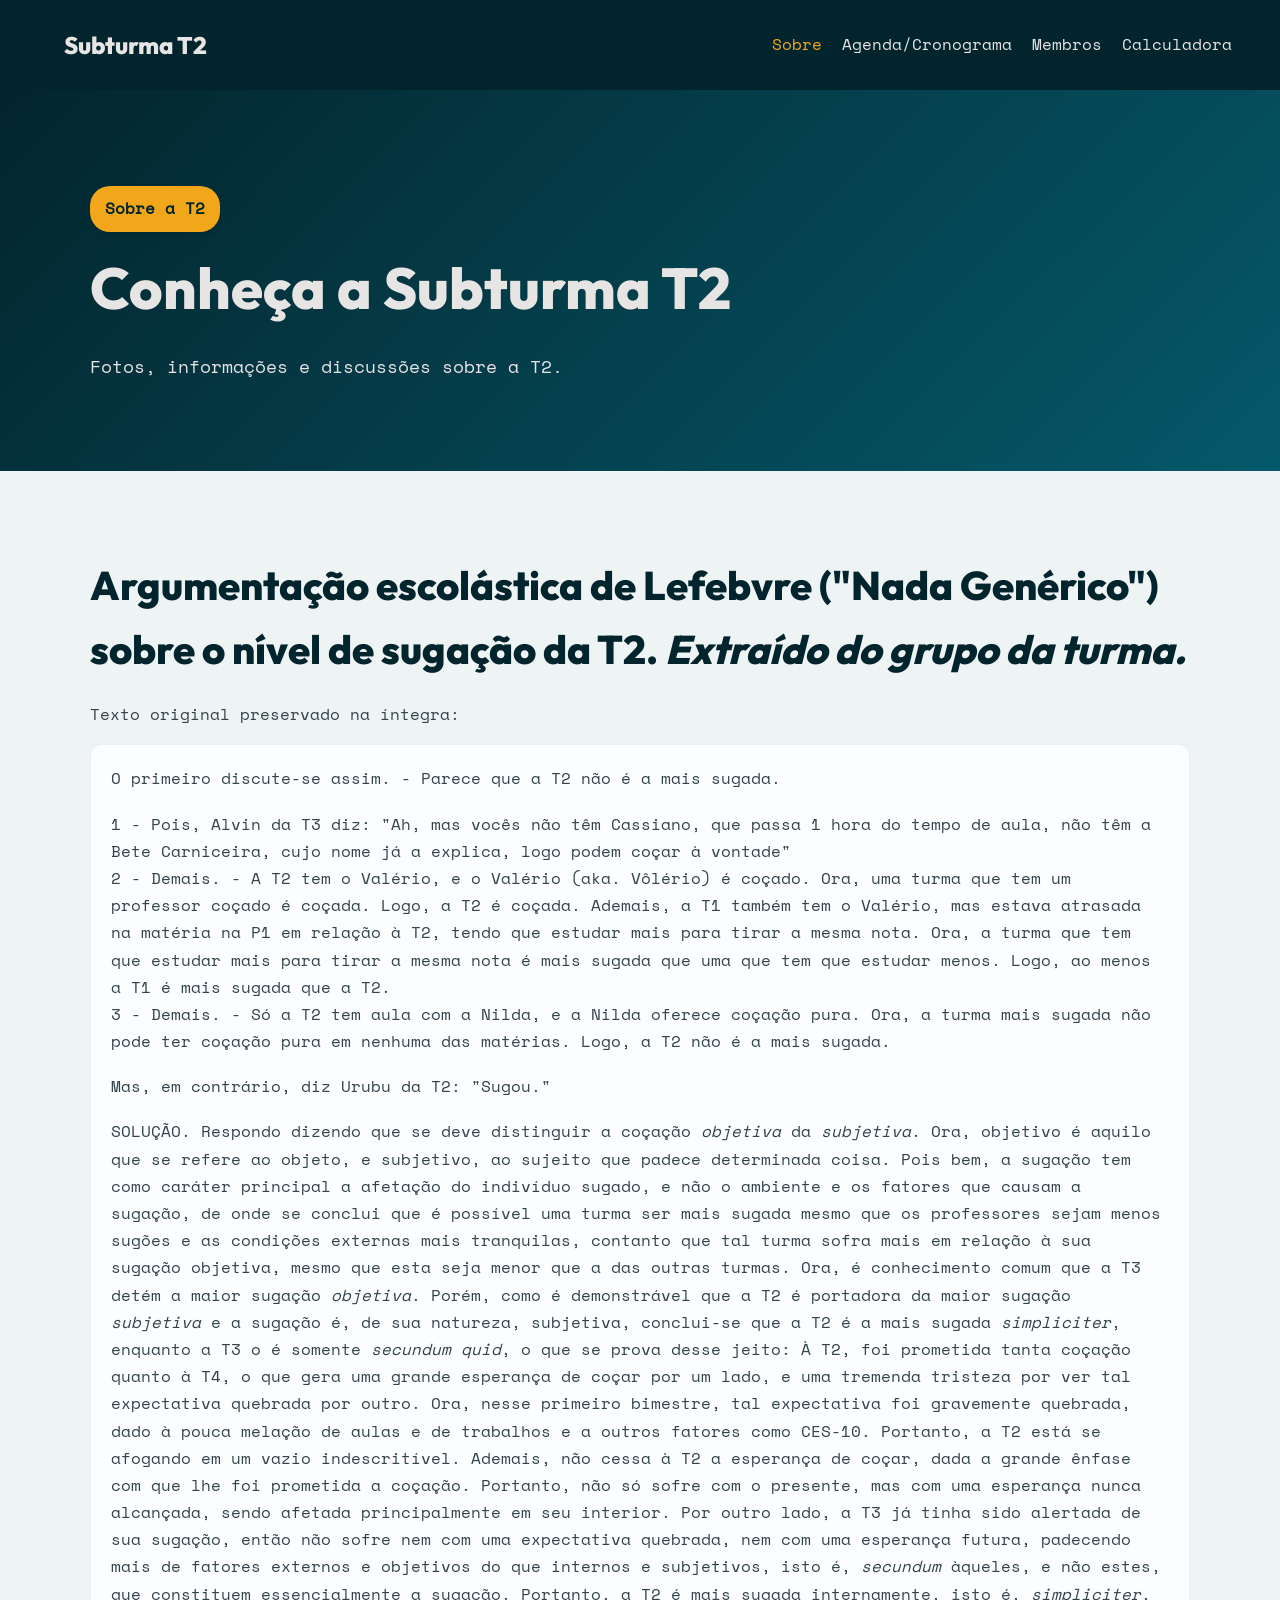
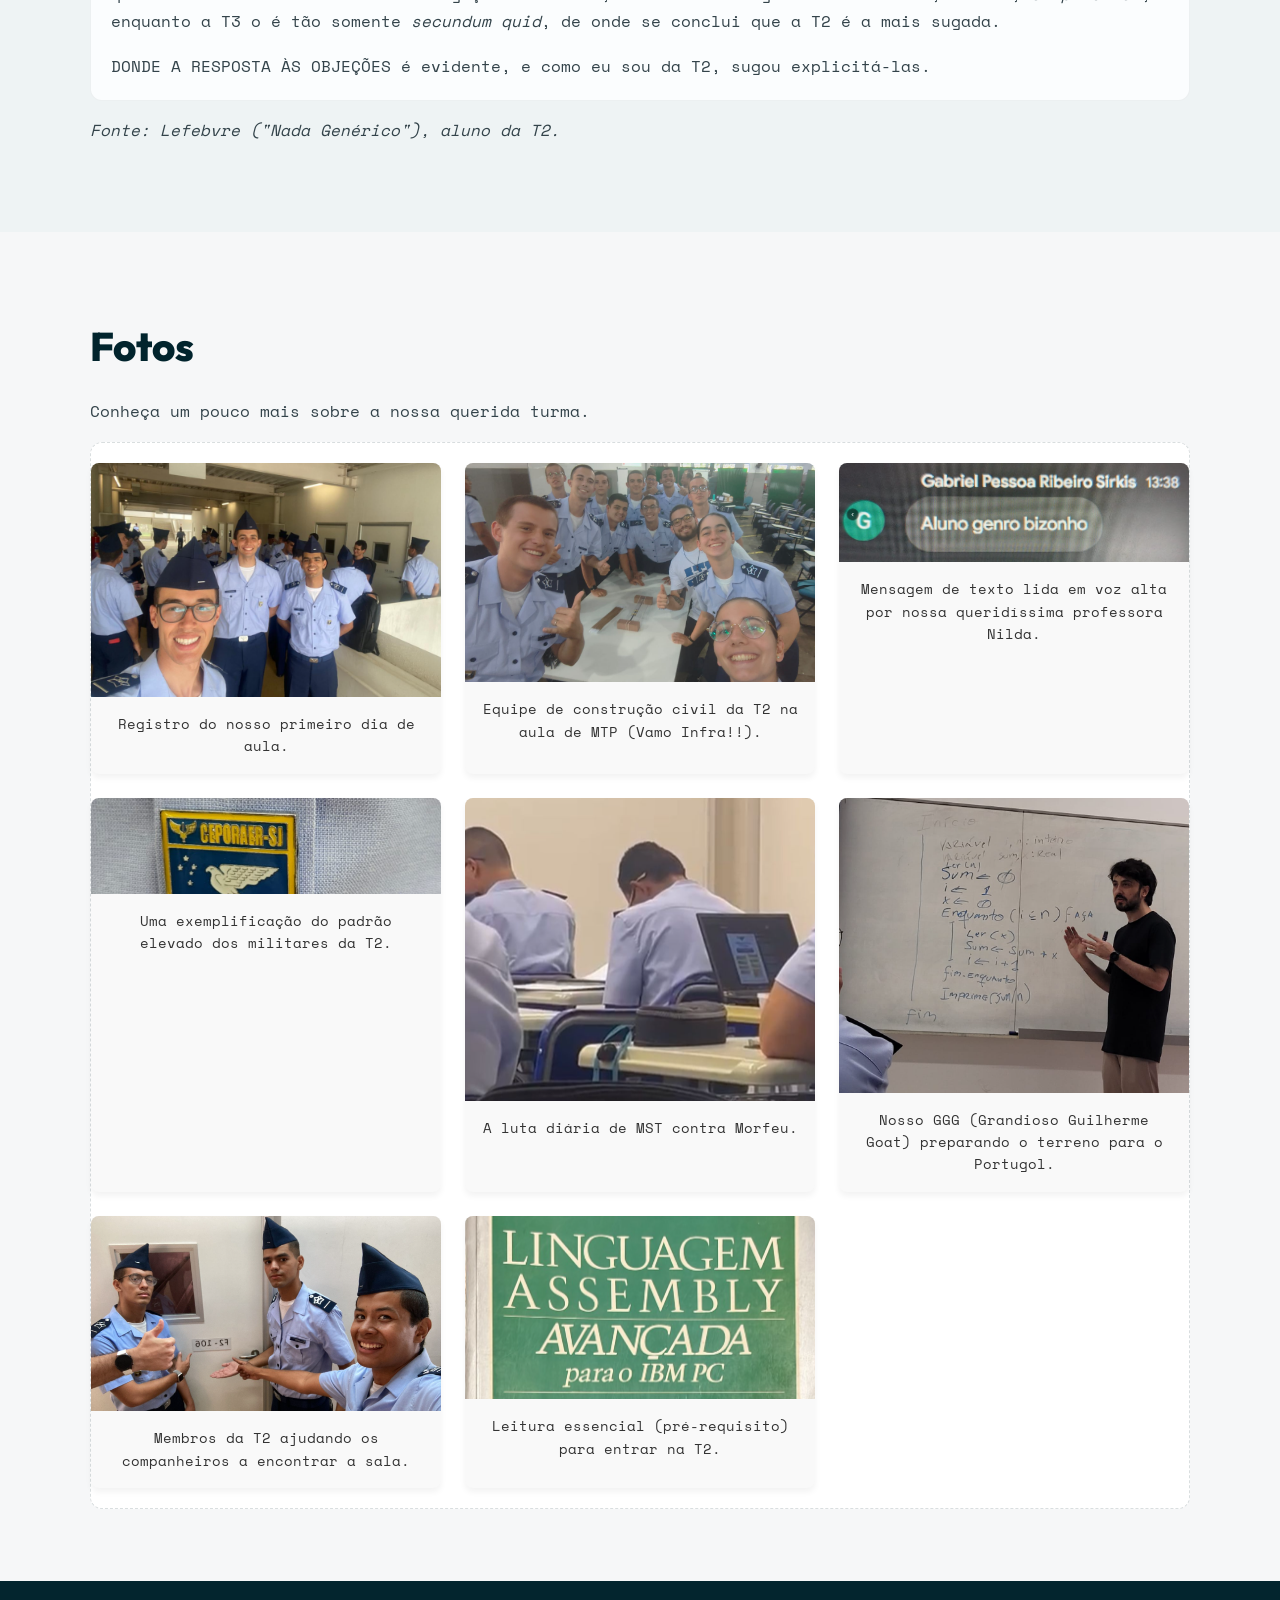
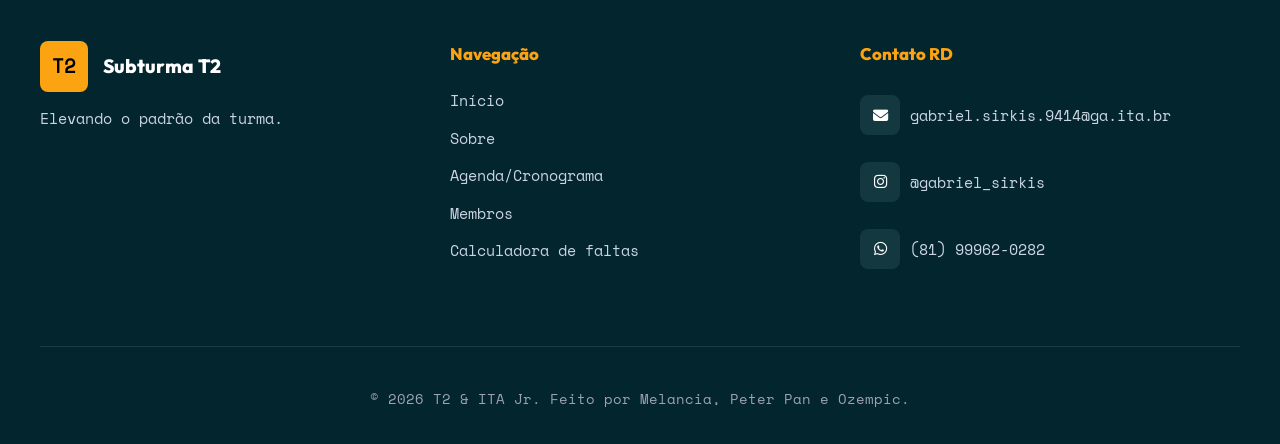
==== commit 6abe96b5: "Merge pull request #20 from ewertongsaf/PeterPan/Botoes Estilo dos Botões" ====
--- a/about.html
+++ b/about.html
@@ -29,7 +29,7 @@
     <main>
       <section class="page-hero">
         <div class="page-shell" id="fundo">
-          <div class="page-badge">Sobre a T2</div>
+          <div class="botao">Sobre a T2</div>
           <h1>Conheça a Subturma T2</h1>
           <p>Fotos, informações e discussões sobre a T2.</p>
         </div>
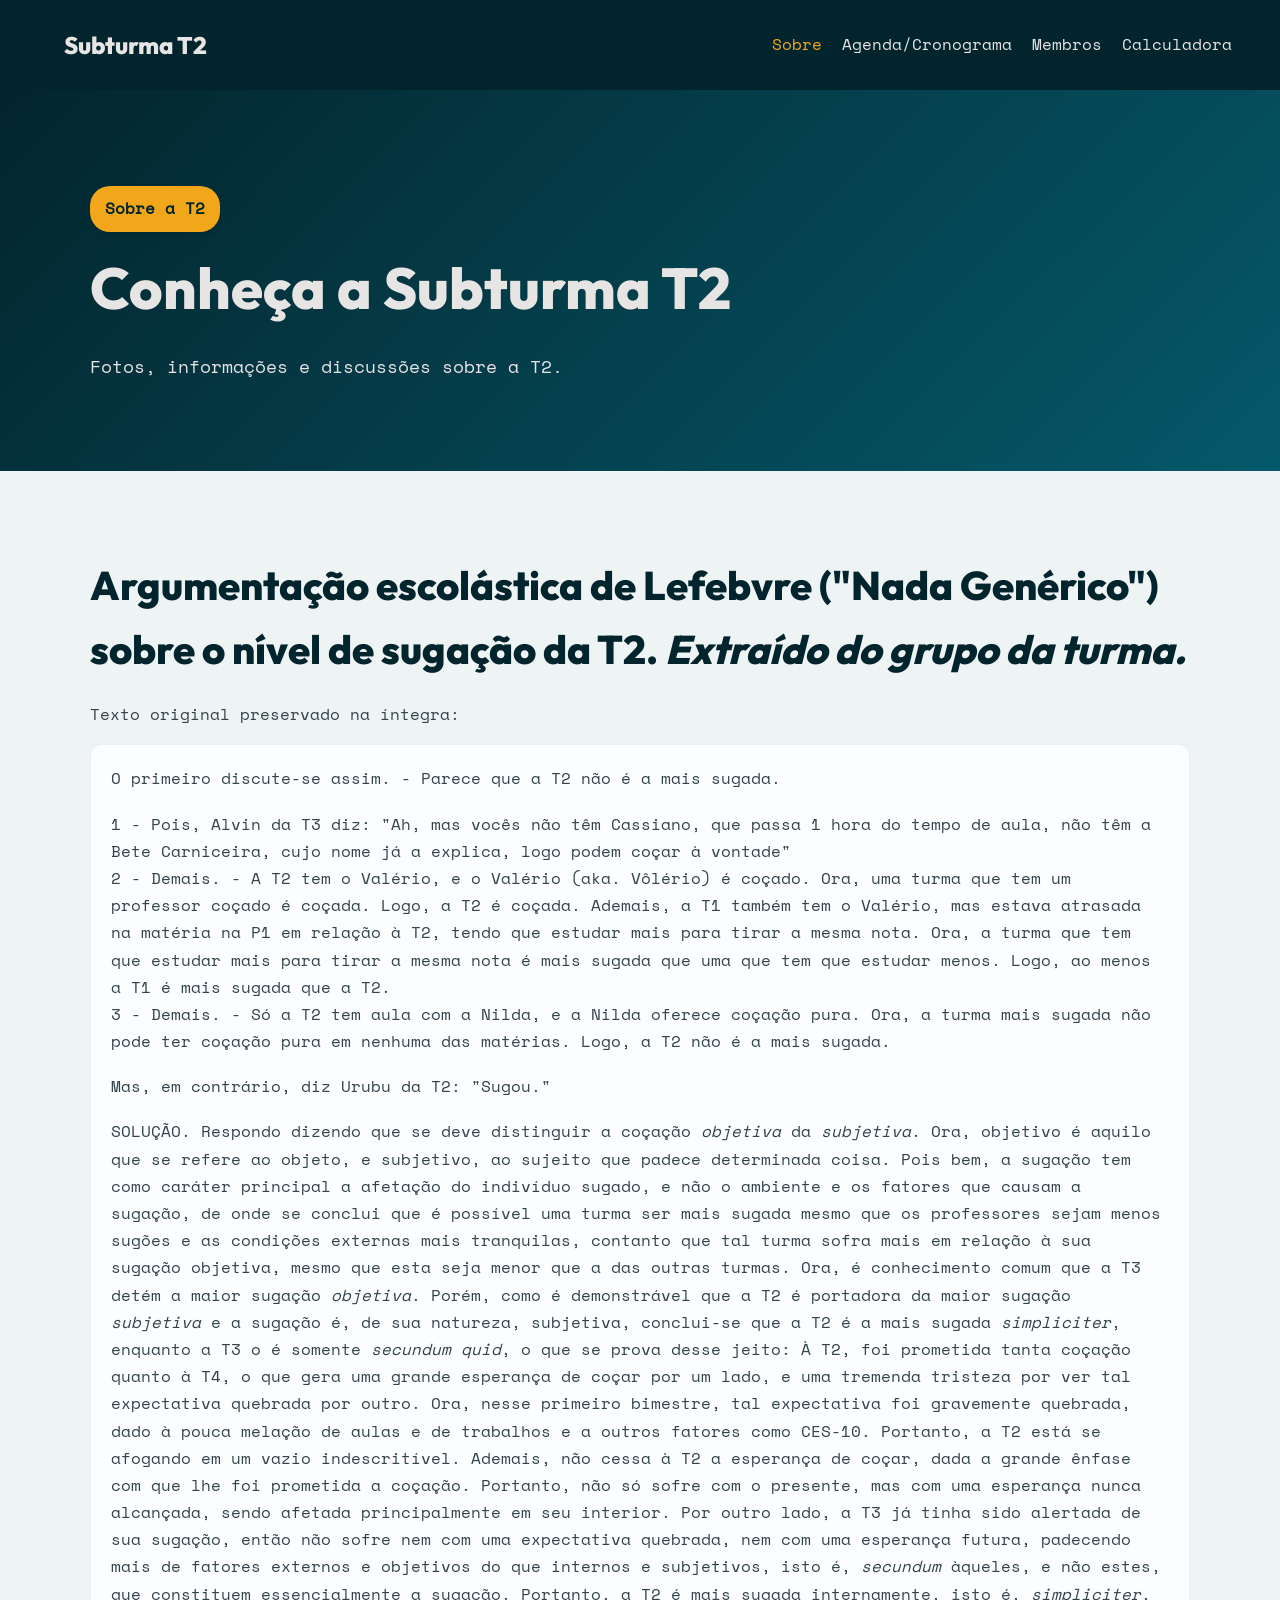
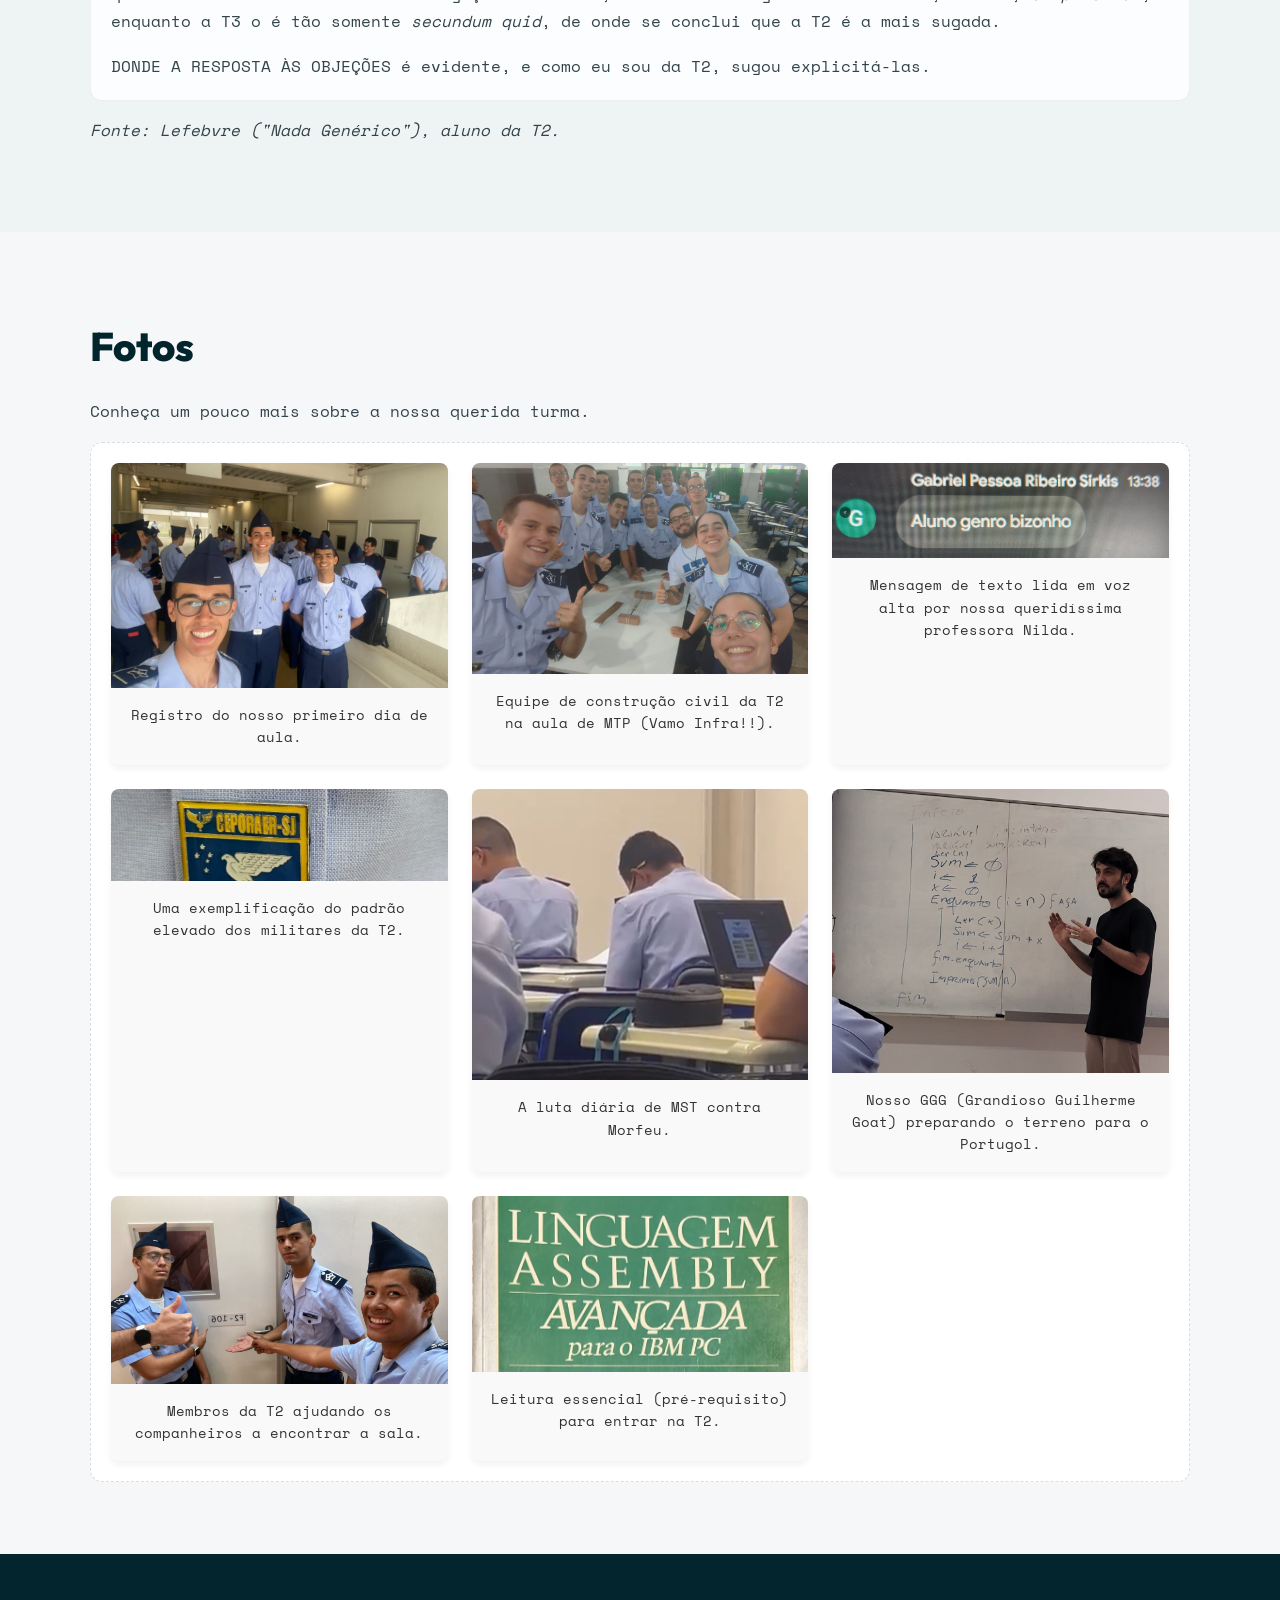
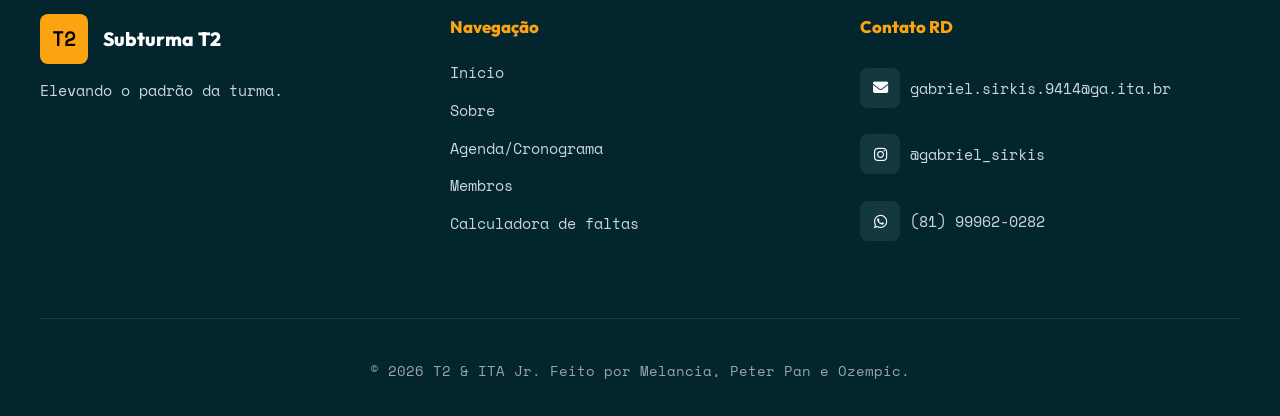
==== commit 36fe9c19: "Merge pull request #22 from ewertongsaf/style-patch Style patch v2 - veja PR #21" ====
--- a/about.html
+++ b/about.html
@@ -245,5 +245,6 @@
         <p>&copy; 2026 T2 & ITA Jr. Feito por Melancia, Peter Pan e Ozempic.</p>
       </div>
     </footer>
+    <script src="lightbox.js"></script>
   </body>
 </html>
--- a/style.css
+++ b/style.css
@@ -348,6 +348,88 @@
   font-size: 0.95rem;
   color: #cbd5e1;
   margin-left: 0;
+}
+
+.cartao-foto img,
+.member-photo img {
+  cursor: zoom-in;
+}
+
+body.photo-lightbox-open {
+  overflow: hidden;
+}
+
+.photo-lightbox {
+  position: fixed;
+  inset: 0;
+  display: grid;
+  place-items: center;
+  padding: 24px;
+  opacity: 0;
+  pointer-events: none;
+  transition: opacity 0.2s ease;
+  z-index: 9999;
+}
+
+.photo-lightbox.is-open {
+  opacity: 1;
+  pointer-events: auto;
+}
+
+.photo-lightbox__backdrop {
+  position: absolute;
+  inset: 0;
+  background: rgba(1, 36, 45, 0.84);
+  backdrop-filter: blur(8px);
+}
+
+.photo-lightbox__panel {
+  position: relative;
+  z-index: 1;
+  display: grid;
+  gap: 12px;
+  width: min(920px, 100%);
+  margin: 0;
+  padding: 16px;
+  border-radius: 24px;
+  background: rgba(255, 255, 255, 0.96);
+  box-shadow: 0 30px 90px rgba(0, 0, 0, 0.35);
+}
+
+.photo-lightbox__image {
+  display: block;
+  width: 100%;
+  max-height: 72vh;
+  object-fit: contain;
+  border-radius: 16px;
+  background: #eaf2f4;
+}
+
+.photo-lightbox__caption {
+  margin: 0;
+  color: #01242d;
+  font-size: 0.98rem;
+  line-height: 1.6;
+  text-align: center;
+}
+
+.photo-lightbox__close {
+  position: absolute;
+  top: 10px;
+  right: 10px;
+  width: 38px;
+  height: 38px;
+  border: 0;
+  border-radius: 999px;
+  background: rgba(1, 36, 45, 0.1);
+  color: #01242d;
+  font-size: 1.5rem;
+  line-height: 1;
+  cursor: pointer;
+}
+
+.photo-lightbox__close:hover {
+  background: rgba(1, 36, 45, 0.16);
 }
 
 /* --- ESTILOS DA BASE (DIREITOS AUTORAIS) --- */
@@ -583,4 +665,21 @@
     padding-top: 14px;
     font-size: 0.78rem;
   }
-}
+
+  .photo-lightbox {
+    padding: 16px;
+  }
+
+  .photo-lightbox__panel {
+    padding: 12px;
+    border-radius: 18px;
+  }
+
+  .photo-lightbox__image {
+    max-height: 62vh;
+  }
+
+  .photo-lightbox__caption {
+    font-size: 0.9rem;
+  }
+}
--- a/about.css
+++ b/about.css
@@ -91,7 +91,7 @@
   grid-template-columns: repeat(auto-fit, minmax(300px, 1fr));
   gap: 24px; /* Espaço entre as fotos */
   max-width: 100%;
-  padding: 20px 0; /* Um respiro em cima e embaixo */
+  padding: 20px; /* Um respiro em volta das fotos */
 }
 
 /* O Cartão que segura a foto e o texto */
@@ -164,7 +164,7 @@
   .contrib-placeholder {
     grid-template-columns: repeat(2, minmax(0, 1fr));
     gap: 12px;
-    padding: 12px 0;
+    padding: 12px;
   }
 
   .cartao-foto figcaption {
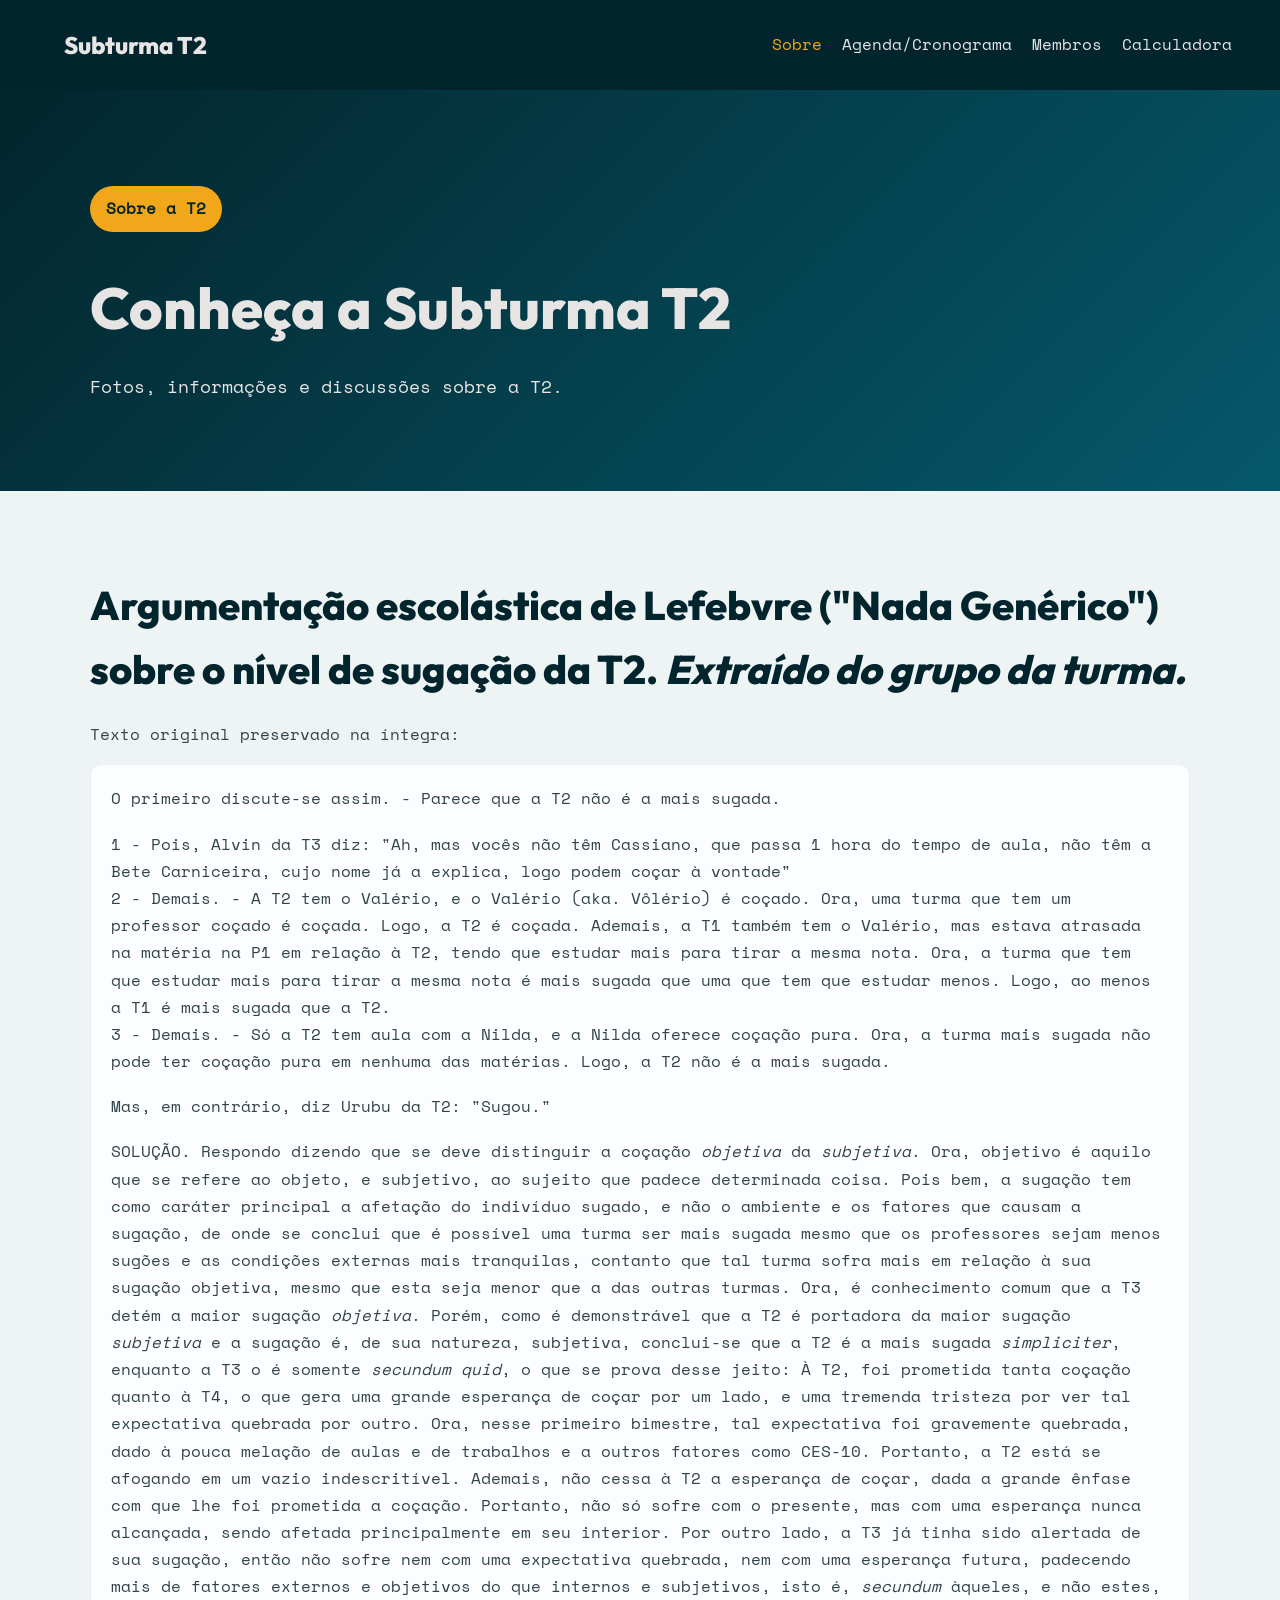
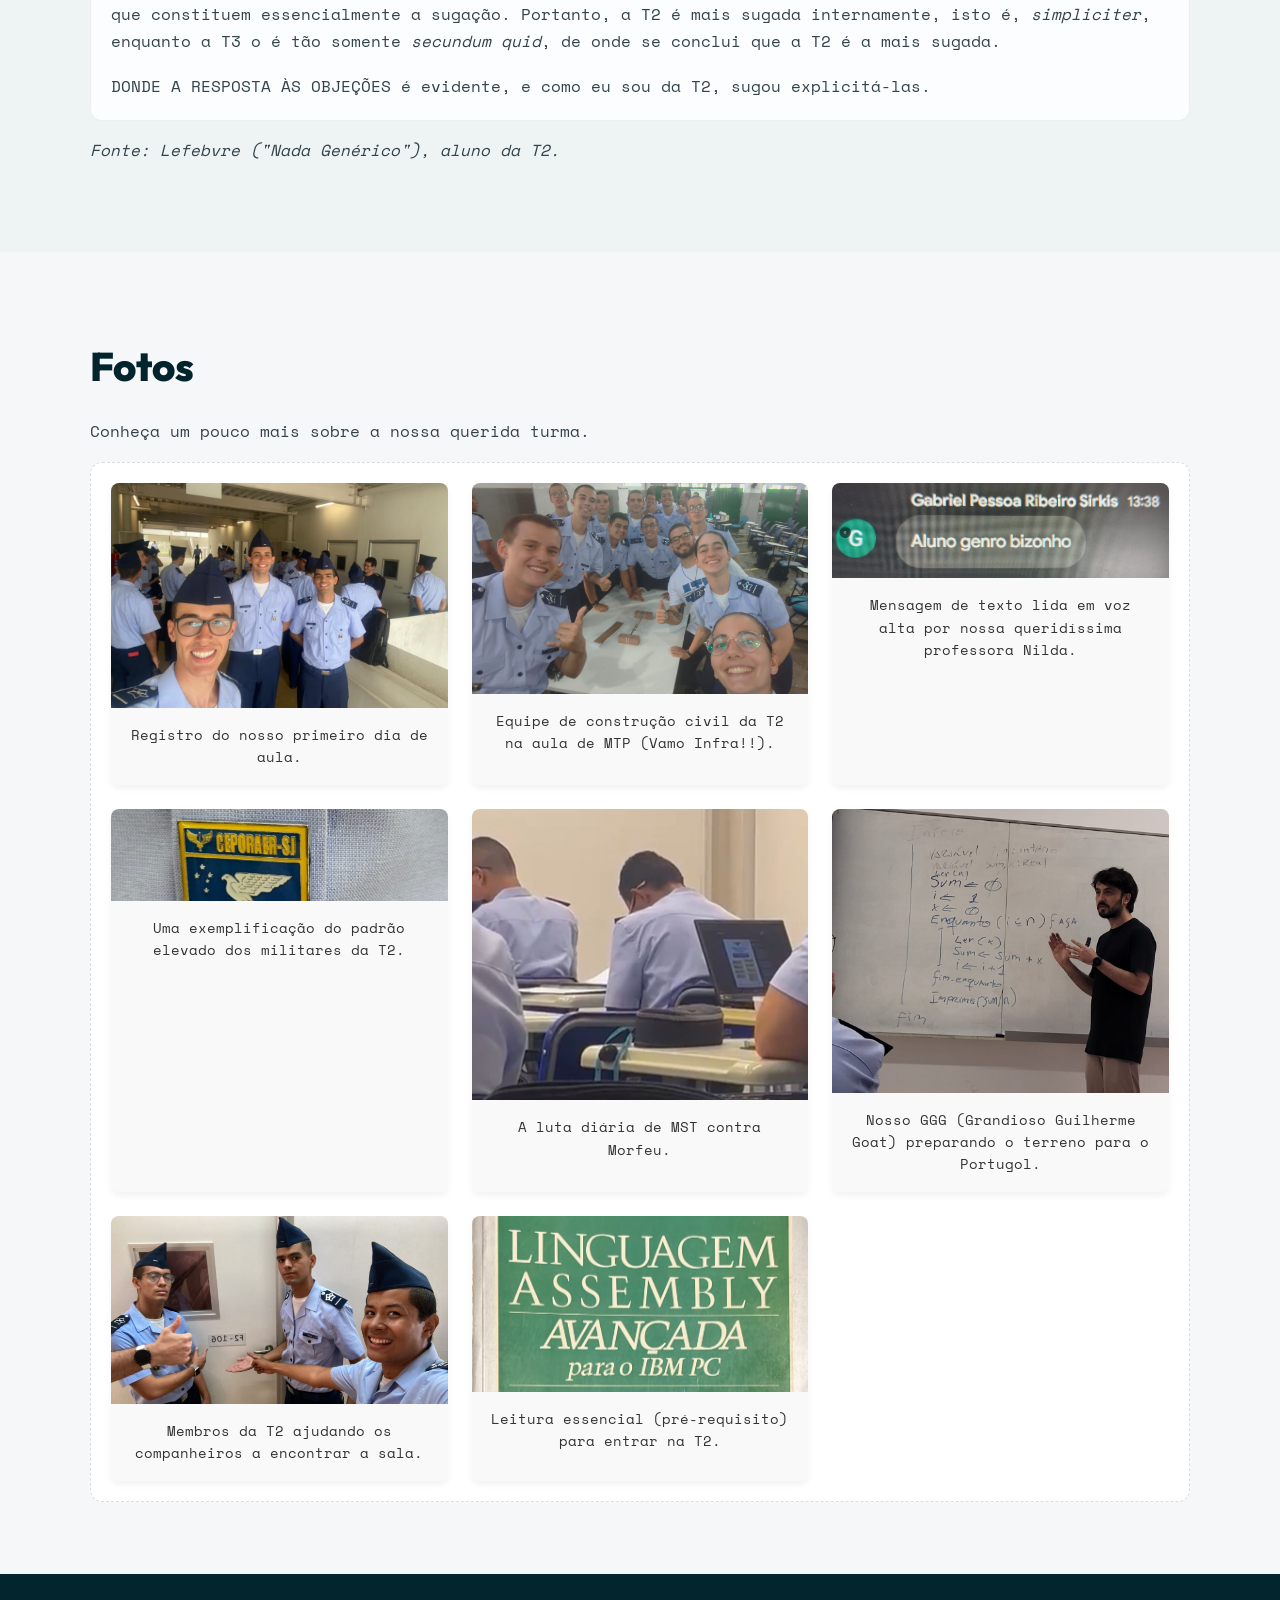
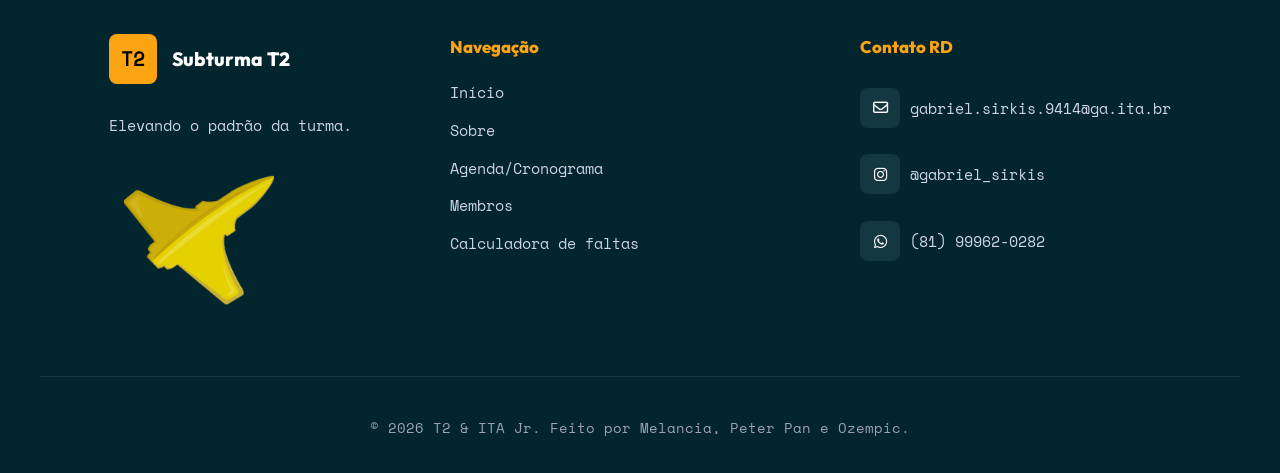
==== commit ca0a81ee: "Docs: Adiciona a logo do itajr no footer nas outras páginas." ====
--- a/about.html
+++ b/about.html
@@ -6,10 +6,7 @@
     <title>Sobre | Website T2</title>
     <link rel="stylesheet" href="style.css" />
     <link rel="stylesheet" href="about.css" />
-    <link
-      rel="stylesheet"
-      href="https://cdnjs.cloudflare.com/ajax/libs/font-awesome/6.4.0/css/all.min.css"
-    />
+    <link rel="stylesheet" href="https://cdnjs.cloudflare.com/ajax/libs/font-awesome/6.4.0/css/all.min.css">
   </head>
   <body class="about-page">
     <header>
@@ -29,7 +26,7 @@
     <main>
       <section class="page-hero">
         <div class="page-shell" id="fundo">
-          <div class="botao">Sobre a T2</div>
+          <div class="page-badge">Sobre a T2</div>
           <h1>Conheça a Subturma T2</h1>
           <p>Fotos, informações e discussões sobre a T2.</p>
         </div>
@@ -197,6 +194,7 @@
 
     <footer>
       <div class="footer-container">
+        
         <div class="footer-coluna">
           <div class="marca-header">
             <div class="logo-box">T2</div>
@@ -205,6 +203,7 @@
             </div>
           </div>
           <p class="descricao">Elevando o padrão da turma.</p>
+          <div><img src="images/aviao_itajr.png" alt="Logo da ITAJr"  class="logo-itajr"></div>
         </div>
 
         <div class="footer-coluna">
@@ -222,29 +221,25 @@
           <h4>Contato RD</h4>
           <div class="icones-sociais">
             <div class="box-contact">
-              <a href="#" class="icone"><i class="fa-solid fa-envelope"></i></a>
+              <a href="#" class="icone"><i class="fa-regular fa-envelope"></i></a> 
               <p class="email">gabriel.sirkis.9414@ga.ita.br</p>
             </div>
             <div class="box-contact">
-              <a href="#" class="icone"
-                ><i class="fa-brands fa-instagram"></i
-              ></a>
+              <a href="#" class="icone"><i class="fa-brands fa-instagram"></i></a>
               <p class="email">@gabriel_sirkis</p>
             </div>
             <div class="box-contact">
-              <a href="#" class="icone"
-                ><i class="fa-brands fa-whatsapp"></i
-              ></a>
+              <a href="#" class="icone"><i class="fa-brands fa-whatsapp"></i></a>
               <p class="email">(81) 99962-0282</p>
             </div>
           </div>
         </div>
+
       </div>
 
       <div class="footer-base">
         <p>&copy; 2026 T2 & ITA Jr. Feito por Melancia, Peter Pan e Ozempic.</p>
       </div>
     </footer>
-    <script src="lightbox.js"></script>
   </body>
 </html>
--- a/style.css
+++ b/style.css
@@ -235,6 +235,7 @@
 .footer-coluna {
   flex: 1;
   min-width: 220px; /* Garante que não fiquem espremidas */
+  flex-wrap: wrap;
 }
 
 /* --- ESTILOS DA COLUNA 1 (MARCA) --- */
@@ -271,6 +272,31 @@
   line-height: 1.5;
   color: #cbd5e1;
   max-width: 250px;
+}
+
+.footer-coluna p {
+  text-align: left;
+}
+
+.logo-itajr {
+  width: 150px;
+}
+
+div:has(> .logo-itajr) {
+  padding-top: 1dvw;
+  padding-bottom: 1dvw;
+  padding-left: 15px;
+}
+
+.footer-coluna:first-of-type p, .footer-coluna:first-of-type div {
+  max-width: 40dvw;
+}
+
+.footer-coluna:first-of-type {
+  display: flex;
+  flex-flow: column wrap;
+  max-height: 40dvw;
+  align-content: space-around;
 }
 
 /* --- ESTILOS DAS COLUNAS 2 E 3 (LINKS) --- */
@@ -435,7 +461,7 @@
 /* --- ESTILOS DA BASE (DIREITOS AUTORAIS) --- */
 .footer-base {
   max-width: 1200px;
-  margin: 50px auto 0;
+  margin: 40px auto 0;
   padding-top: 25px;
   border-top: 1px solid rgba(255, 255, 255, 0.1); /* Linha sutil */
   text-align: center;
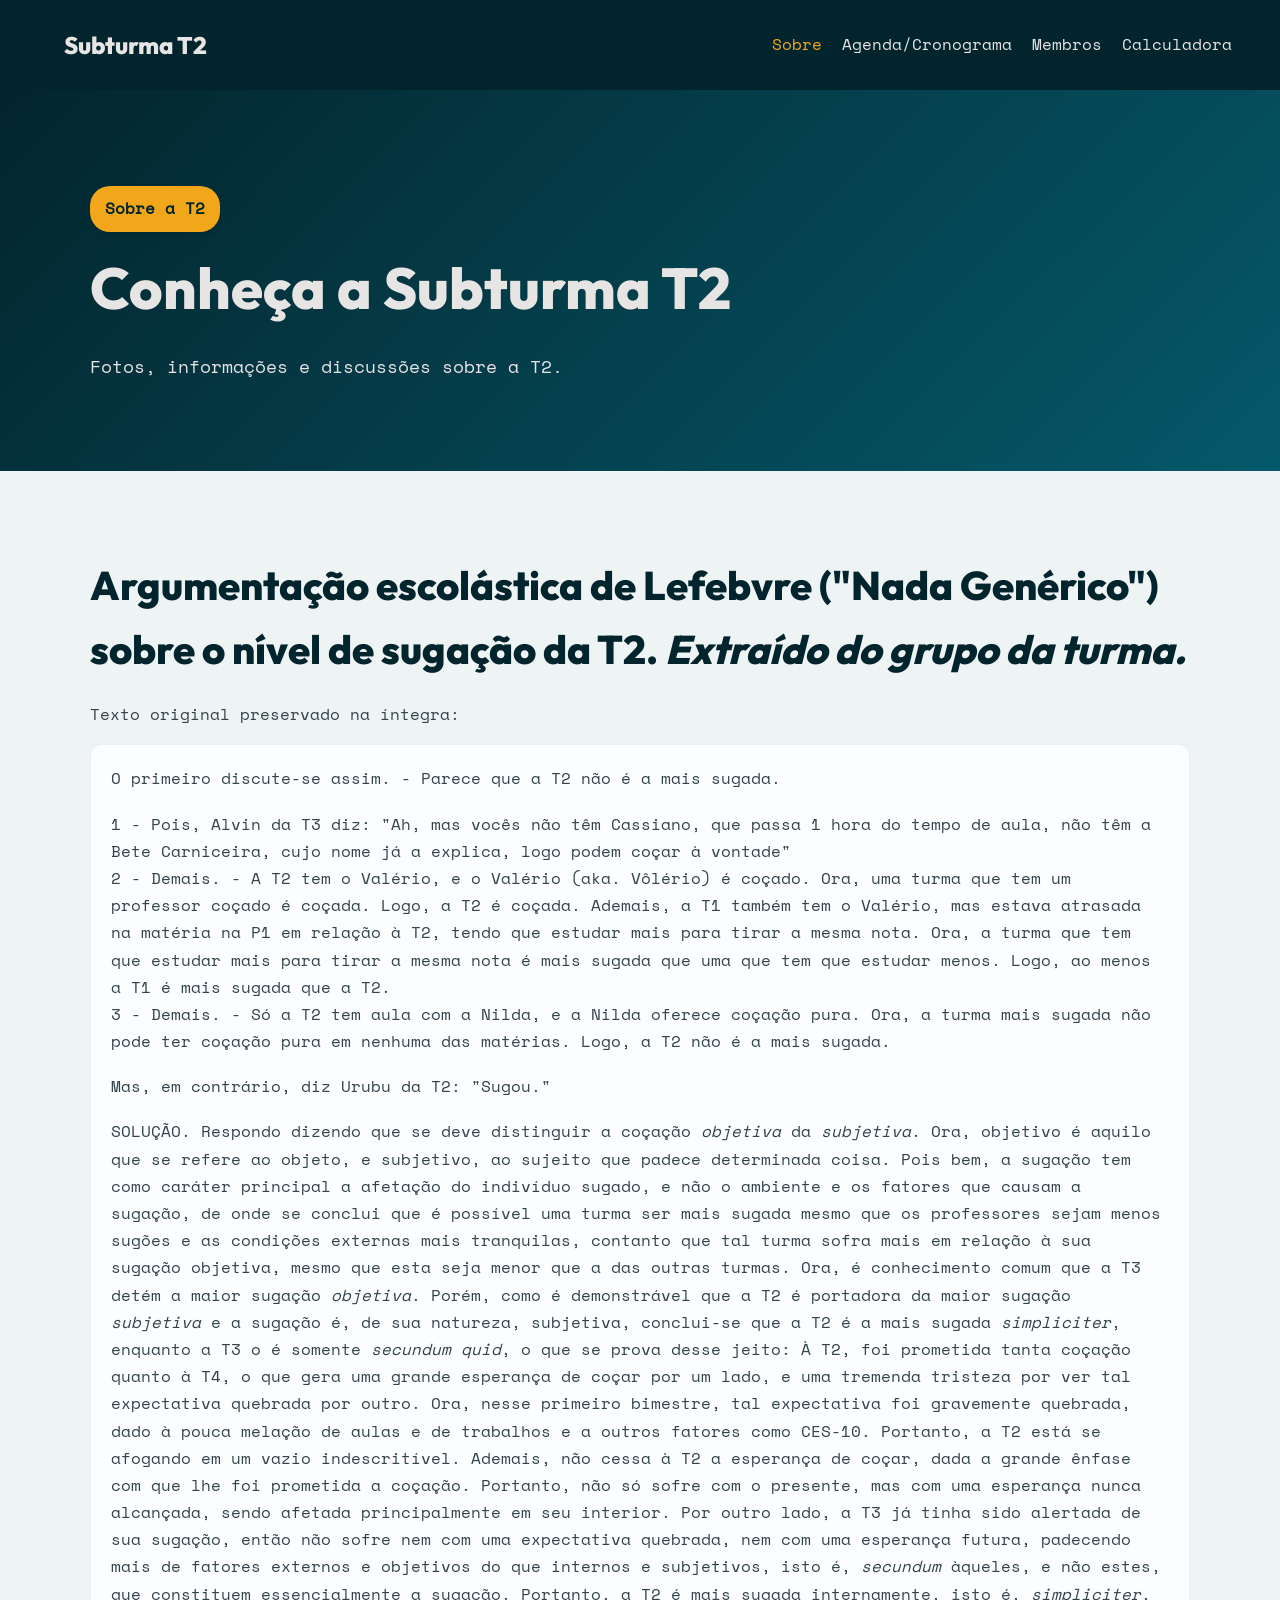
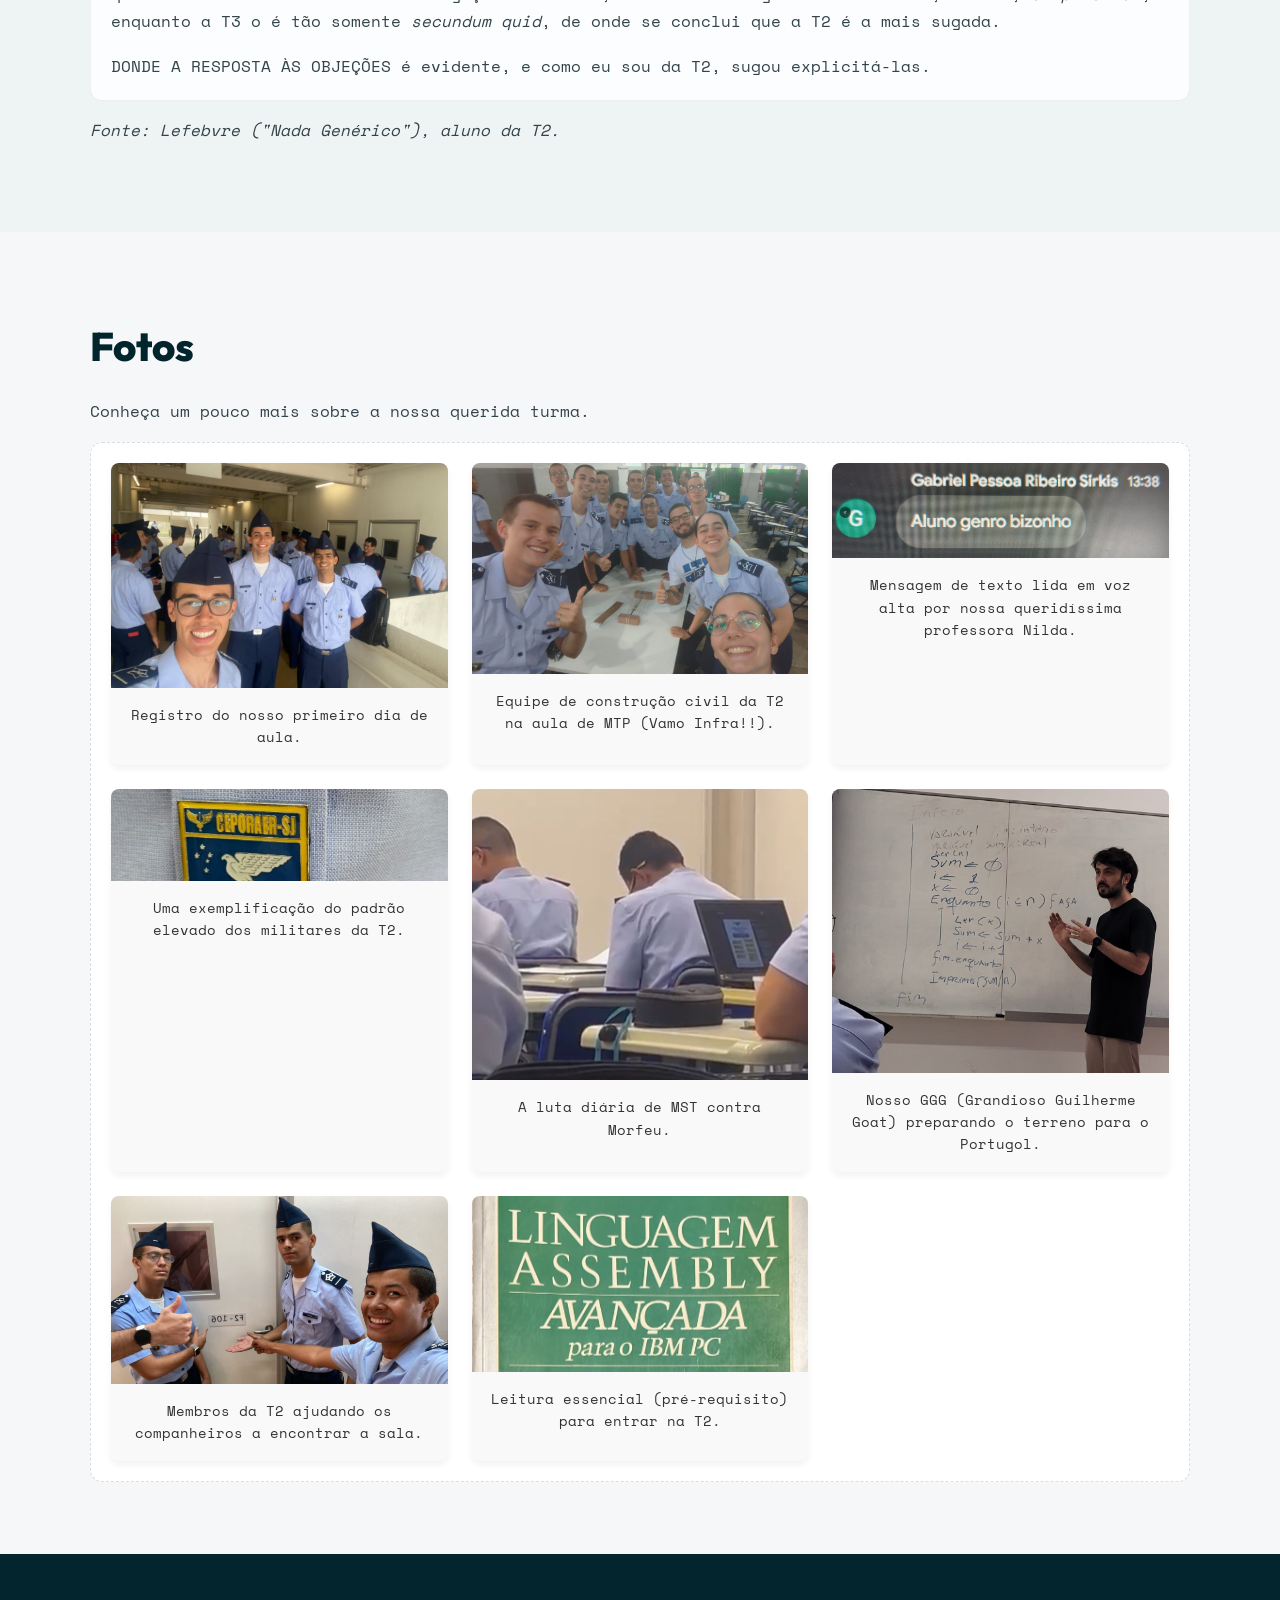
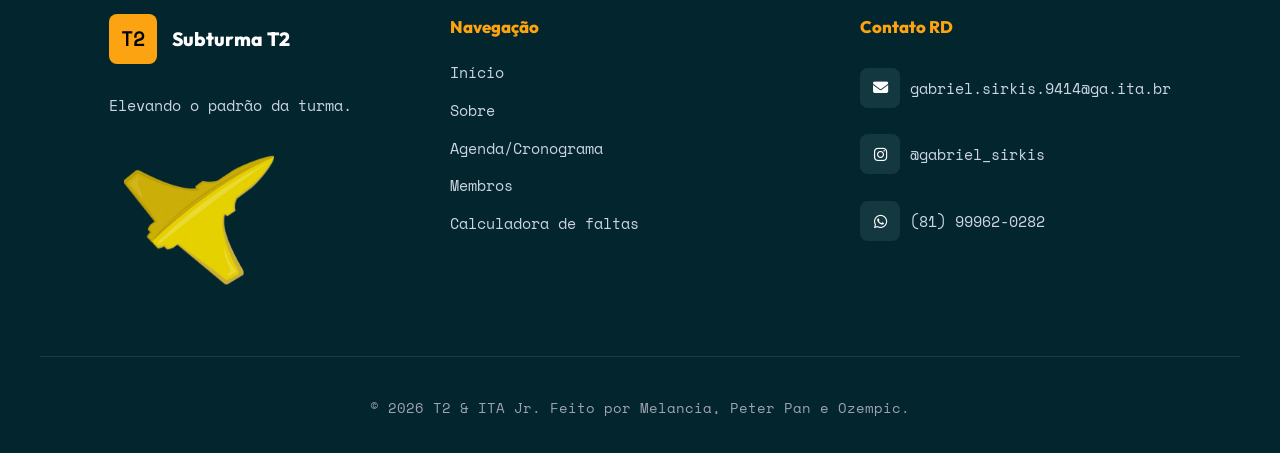
==== commit 89ca1c49: "Merge pull request #25 from ewertongsaf/PeterPan/FooterITAJr Logo da ITAJr" ====
--- a/about.html
+++ b/about.html
@@ -6,7 +6,10 @@
     <title>Sobre | Website T2</title>
     <link rel="stylesheet" href="style.css" />
     <link rel="stylesheet" href="about.css" />
-    <link rel="stylesheet" href="https://cdnjs.cloudflare.com/ajax/libs/font-awesome/6.4.0/css/all.min.css">
+    <link
+      rel="stylesheet"
+      href="https://cdnjs.cloudflare.com/ajax/libs/font-awesome/6.4.0/css/all.min.css"
+    />
   </head>
   <body class="about-page">
     <header>
@@ -26,7 +29,7 @@
     <main>
       <section class="page-hero">
         <div class="page-shell" id="fundo">
-          <div class="page-badge">Sobre a T2</div>
+          <div class="botao">Sobre a T2</div>
           <h1>Conheça a Subturma T2</h1>
           <p>Fotos, informações e discussões sobre a T2.</p>
         </div>
@@ -194,7 +197,6 @@
 
     <footer>
       <div class="footer-container">
-        
         <div class="footer-coluna">
           <div class="marca-header">
             <div class="logo-box">T2</div>
@@ -221,25 +223,29 @@
           <h4>Contato RD</h4>
           <div class="icones-sociais">
             <div class="box-contact">
-              <a href="#" class="icone"><i class="fa-regular fa-envelope"></i></a> 
+              <a href="#" class="icone"><i class="fa-solid fa-envelope"></i></a>
               <p class="email">gabriel.sirkis.9414@ga.ita.br</p>
             </div>
             <div class="box-contact">
-              <a href="#" class="icone"><i class="fa-brands fa-instagram"></i></a>
+              <a href="#" class="icone"
+                ><i class="fa-brands fa-instagram"></i
+              ></a>
               <p class="email">@gabriel_sirkis</p>
             </div>
             <div class="box-contact">
-              <a href="#" class="icone"><i class="fa-brands fa-whatsapp"></i></a>
+              <a href="#" class="icone"
+                ><i class="fa-brands fa-whatsapp"></i
+              ></a>
               <p class="email">(81) 99962-0282</p>
             </div>
           </div>
         </div>
-
       </div>
 
       <div class="footer-base">
         <p>&copy; 2026 T2 & ITA Jr. Feito por Melancia, Peter Pan e Ozempic.</p>
       </div>
     </footer>
+    <script src="lightbox.js"></script>
   </body>
 </html>
--- a/style.css
+++ b/style.css
@@ -503,6 +503,12 @@
 pre::selection,
 h5::selection,
 div::selection,
+td::selection,
+tr::selection,
+thead::selection,
+tbody::selection,
+span::selection,
+label::selection
 li::selection,
 a::selection {
   color: #eeb007;
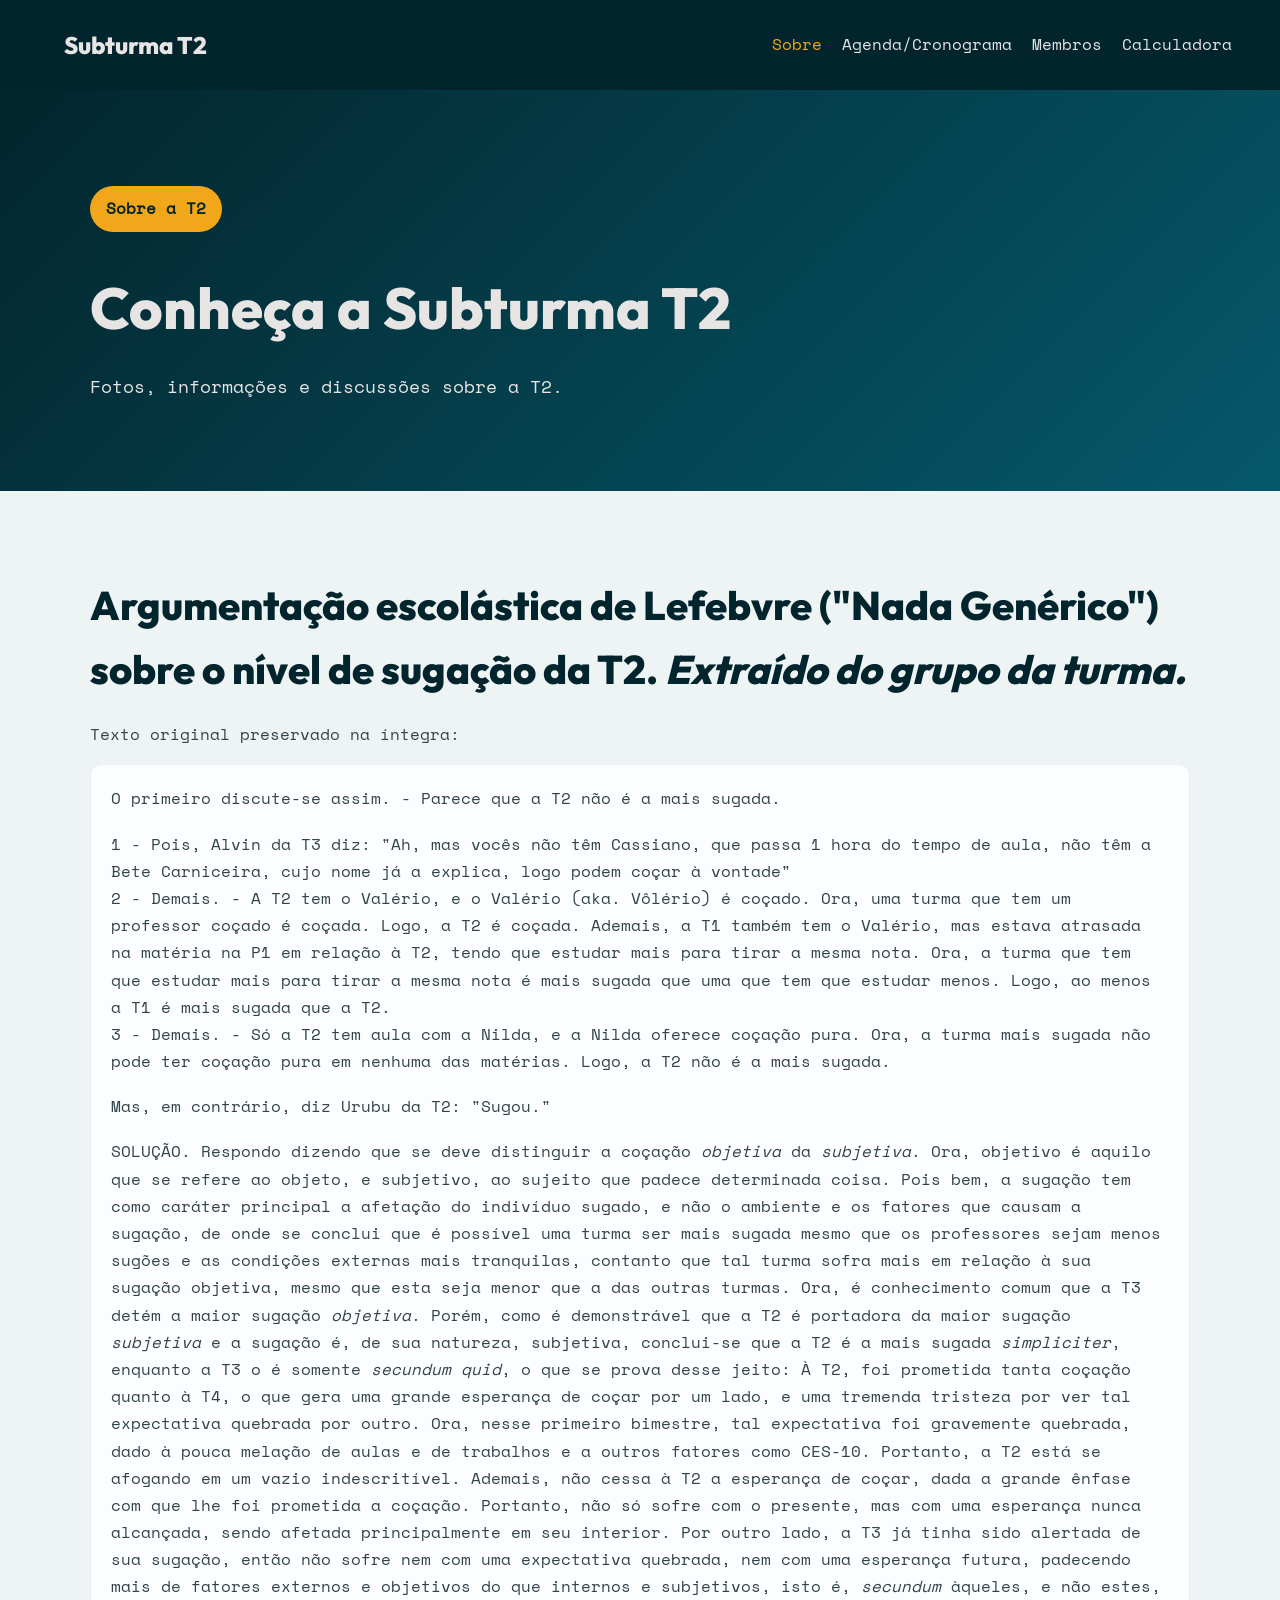
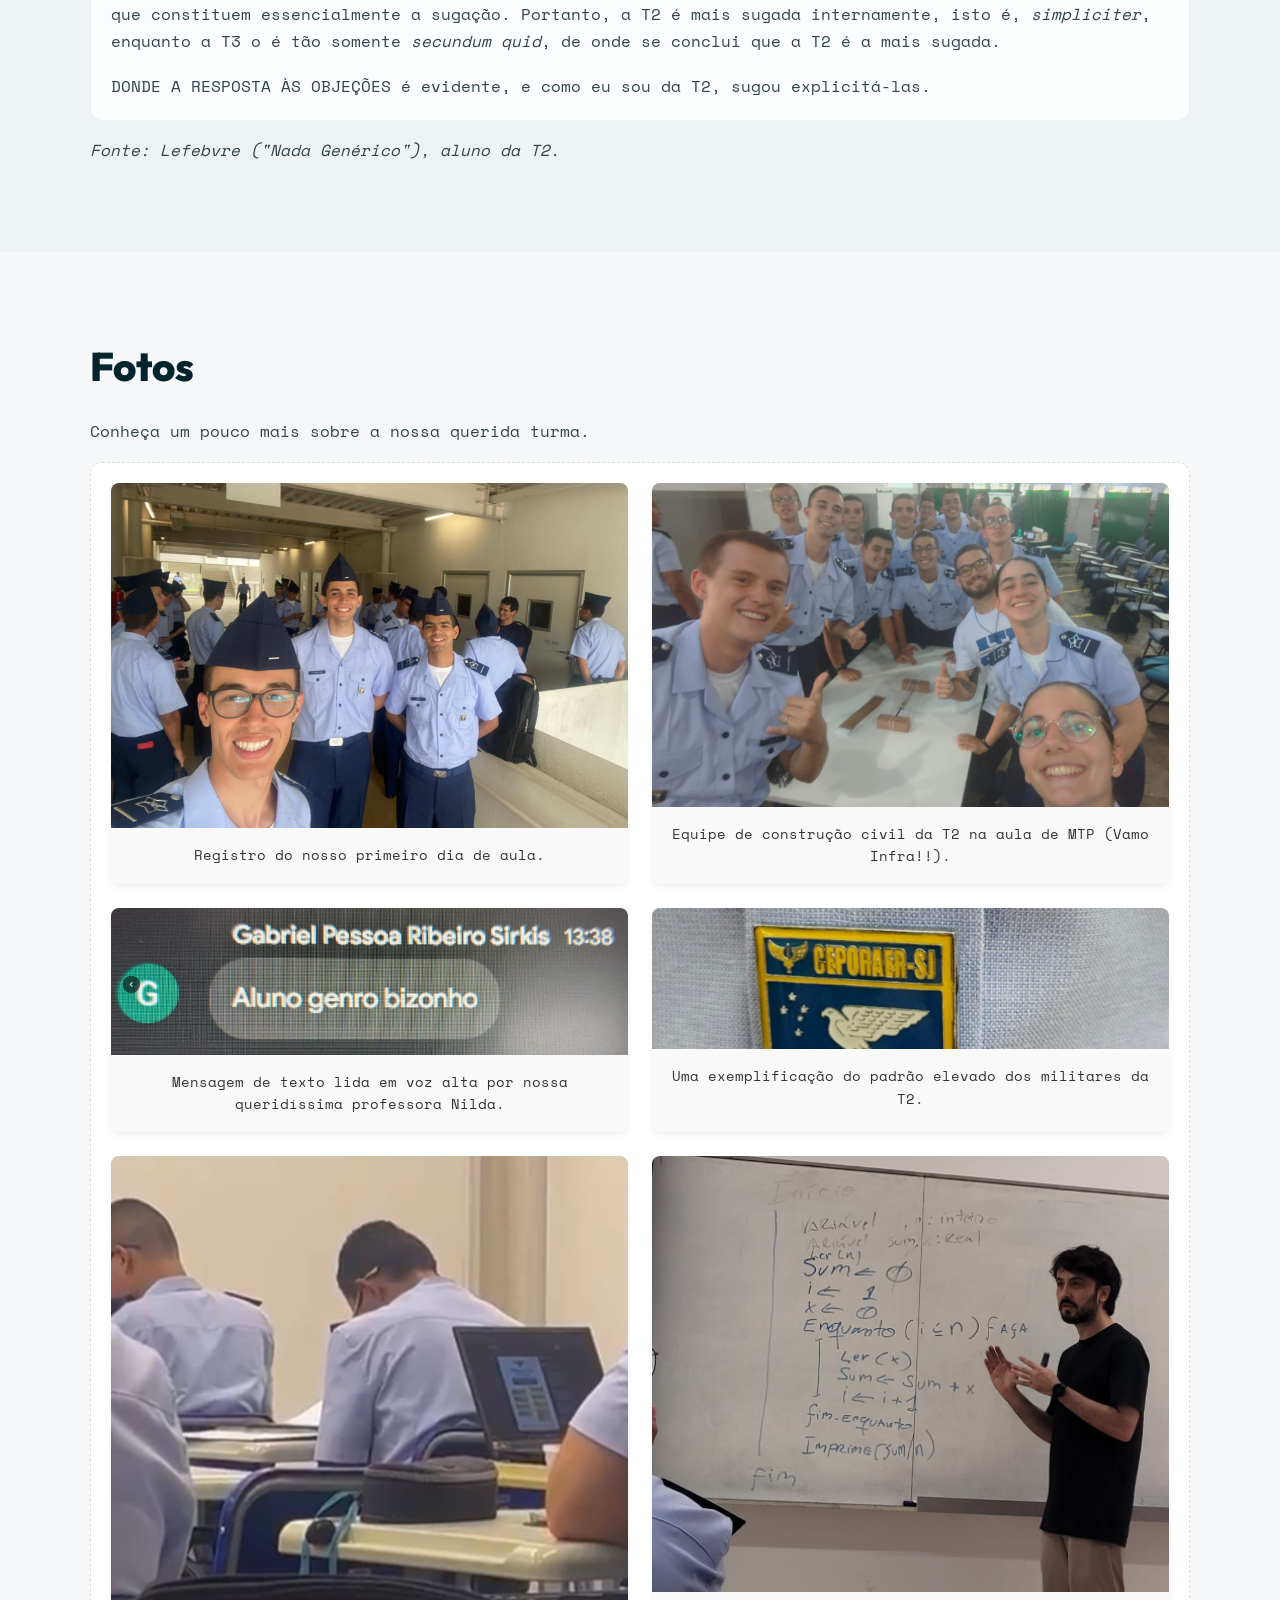
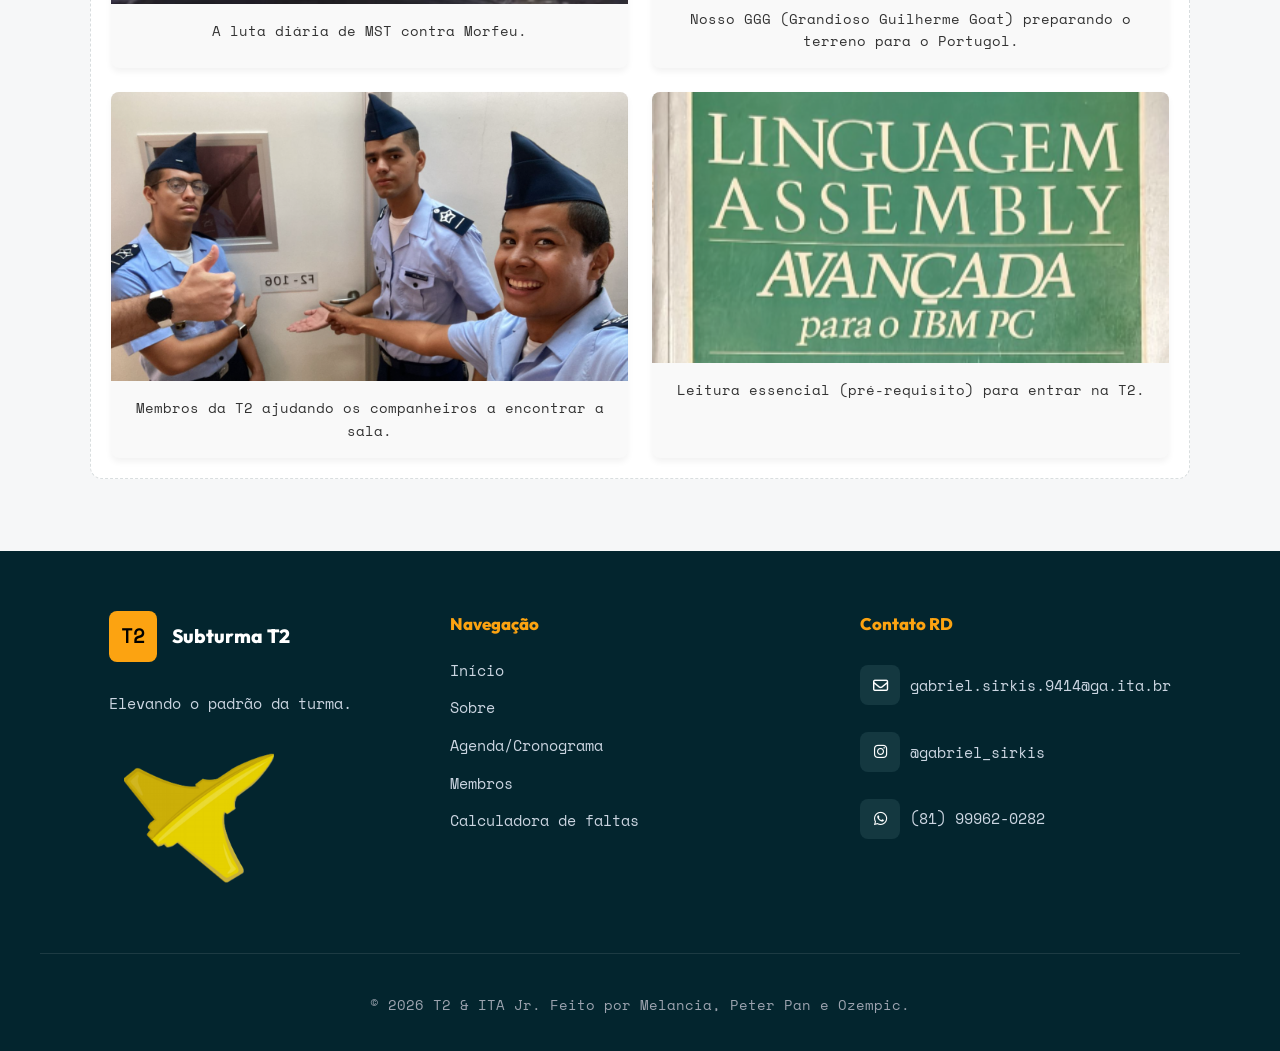
==== commit 09b4fab6: "Docs: Adiciona o favicon à página sobre." ====
--- a/about.html
+++ b/about.html
@@ -6,10 +6,8 @@
     <title>Sobre | Website T2</title>
     <link rel="stylesheet" href="style.css" />
     <link rel="stylesheet" href="about.css" />
-    <link
-      rel="stylesheet"
-      href="https://cdnjs.cloudflare.com/ajax/libs/font-awesome/6.4.0/css/all.min.css"
-    />
+    <link rel="stylesheet" href="https://cdnjs.cloudflare.com/ajax/libs/font-awesome/6.4.0/css/all.min.css">
+    <link rel="icon" type="image/png" href="about_pics/T2.png">
   </head>
   <body class="about-page">
     <header>
@@ -29,7 +27,7 @@
     <main>
       <section class="page-hero">
         <div class="page-shell" id="fundo">
-          <div class="botao">Sobre a T2</div>
+          <div class="page-badge">Sobre a T2</div>
           <h1>Conheça a Subturma T2</h1>
           <p>Fotos, informações e discussões sobre a T2.</p>
         </div>
@@ -197,6 +195,7 @@
 
     <footer>
       <div class="footer-container">
+        
         <div class="footer-coluna">
           <div class="marca-header">
             <div class="logo-box">T2</div>
@@ -223,29 +222,25 @@
           <h4>Contato RD</h4>
           <div class="icones-sociais">
             <div class="box-contact">
-              <a href="#" class="icone"><i class="fa-solid fa-envelope"></i></a>
+              <a href="#" class="icone"><i class="fa-regular fa-envelope"></i></a> 
               <p class="email">gabriel.sirkis.9414@ga.ita.br</p>
             </div>
             <div class="box-contact">
-              <a href="#" class="icone"
-                ><i class="fa-brands fa-instagram"></i
-              ></a>
+              <a href="#" class="icone"><i class="fa-brands fa-instagram"></i></a>
               <p class="email">@gabriel_sirkis</p>
             </div>
             <div class="box-contact">
-              <a href="#" class="icone"
-                ><i class="fa-brands fa-whatsapp"></i
-              ></a>
+              <a href="#" class="icone"><i class="fa-brands fa-whatsapp"></i></a>
               <p class="email">(81) 99962-0282</p>
             </div>
           </div>
         </div>
+
       </div>
 
       <div class="footer-base">
         <p>&copy; 2026 T2 & ITA Jr. Feito por Melancia, Peter Pan e Ozempic.</p>
       </div>
     </footer>
-    <script src="lightbox.js"></script>
   </body>
 </html>
--- a/style.css
+++ b/style.css
@@ -508,7 +508,7 @@
 thead::selection,
 tbody::selection,
 span::selection,
-label::selection
+label::selection,
 li::selection,
 a::selection {
   color: #eeb007;
--- a/about.css
+++ b/about.css
@@ -84,49 +84,44 @@
   color: #60727a;
 }
 
-/* O Container Principal */
 .contrib-placeholder {
   display: grid;
-  /* A linha abaixo é o grande segredo da responsividade: */
-  grid-template-columns: repeat(auto-fit, minmax(300px, 1fr));
-  gap: 24px; /* Espaço entre as fotos */
+  grid-template-columns: repeat(2, minmax(300px, 1fr));
+  gap: 24px;
   max-width: 100%;
-  padding: 20px; /* Um respiro em volta das fotos */
+  padding: 20px;
 }
 
-/* O Cartão que segura a foto e o texto */
 .cartao-foto {
-  margin: 0; /* Reseta a margem padrão do figure */
-  background-color: #f9f9f9; /* Uma cor de fundo suave para o texto */
-  border-radius: 8px; /* Cantos arredondados, fica bem moderno */
-  overflow: hidden; /* Garante que a foto não vaze dos cantos arredondados */
-  box-shadow: 0 4px 6px rgba(0, 0, 0, 0.05); /* Uma sombrinha leve */
+  margin: 0; 
+  background-color: #f9f9f9; 
+  border-radius: 8px; 
+  overflow: hidden; 
+  box-shadow: 0 4px 6px rgba(0, 0, 0, 0.05); 
   height: 100%;
 }
 
-/* A Imagem */
 .cartao-foto img {
   width: 100%;
   height: auto;
   display: block;
-  object-fit: contain; /* Garante que a foto toda apareça */
+  object-fit: contain; 
 }
 
-/* A Descrição */
 .cartao-foto figcaption {
   padding: 16px;
   text-align: center;
   font-size: 14px;
   color: #333;
-  flex-grow: 1; /* Faz o texto preencher o espaço restante */
-  word-wrap: break-word; /* Garante que palavras longas quebrem a linha */
+  flex-grow: 1; 
+  word-wrap: break-word; 
 }
 
 .cartao-foto {
   transition: transform 0.3s ease;
 }
 .cartao-foto:hover {
-  transform: translateY(-5px); /* Dá um pulinho para cima */
+  transform: translateY(-5px); 
 }
 
 .page-hero {
@@ -168,6 +163,6 @@
   }
 
   .cartao-foto figcaption {
-    font-size: 0.82rem;
+    font-size: 0.72rem;
   }
 }
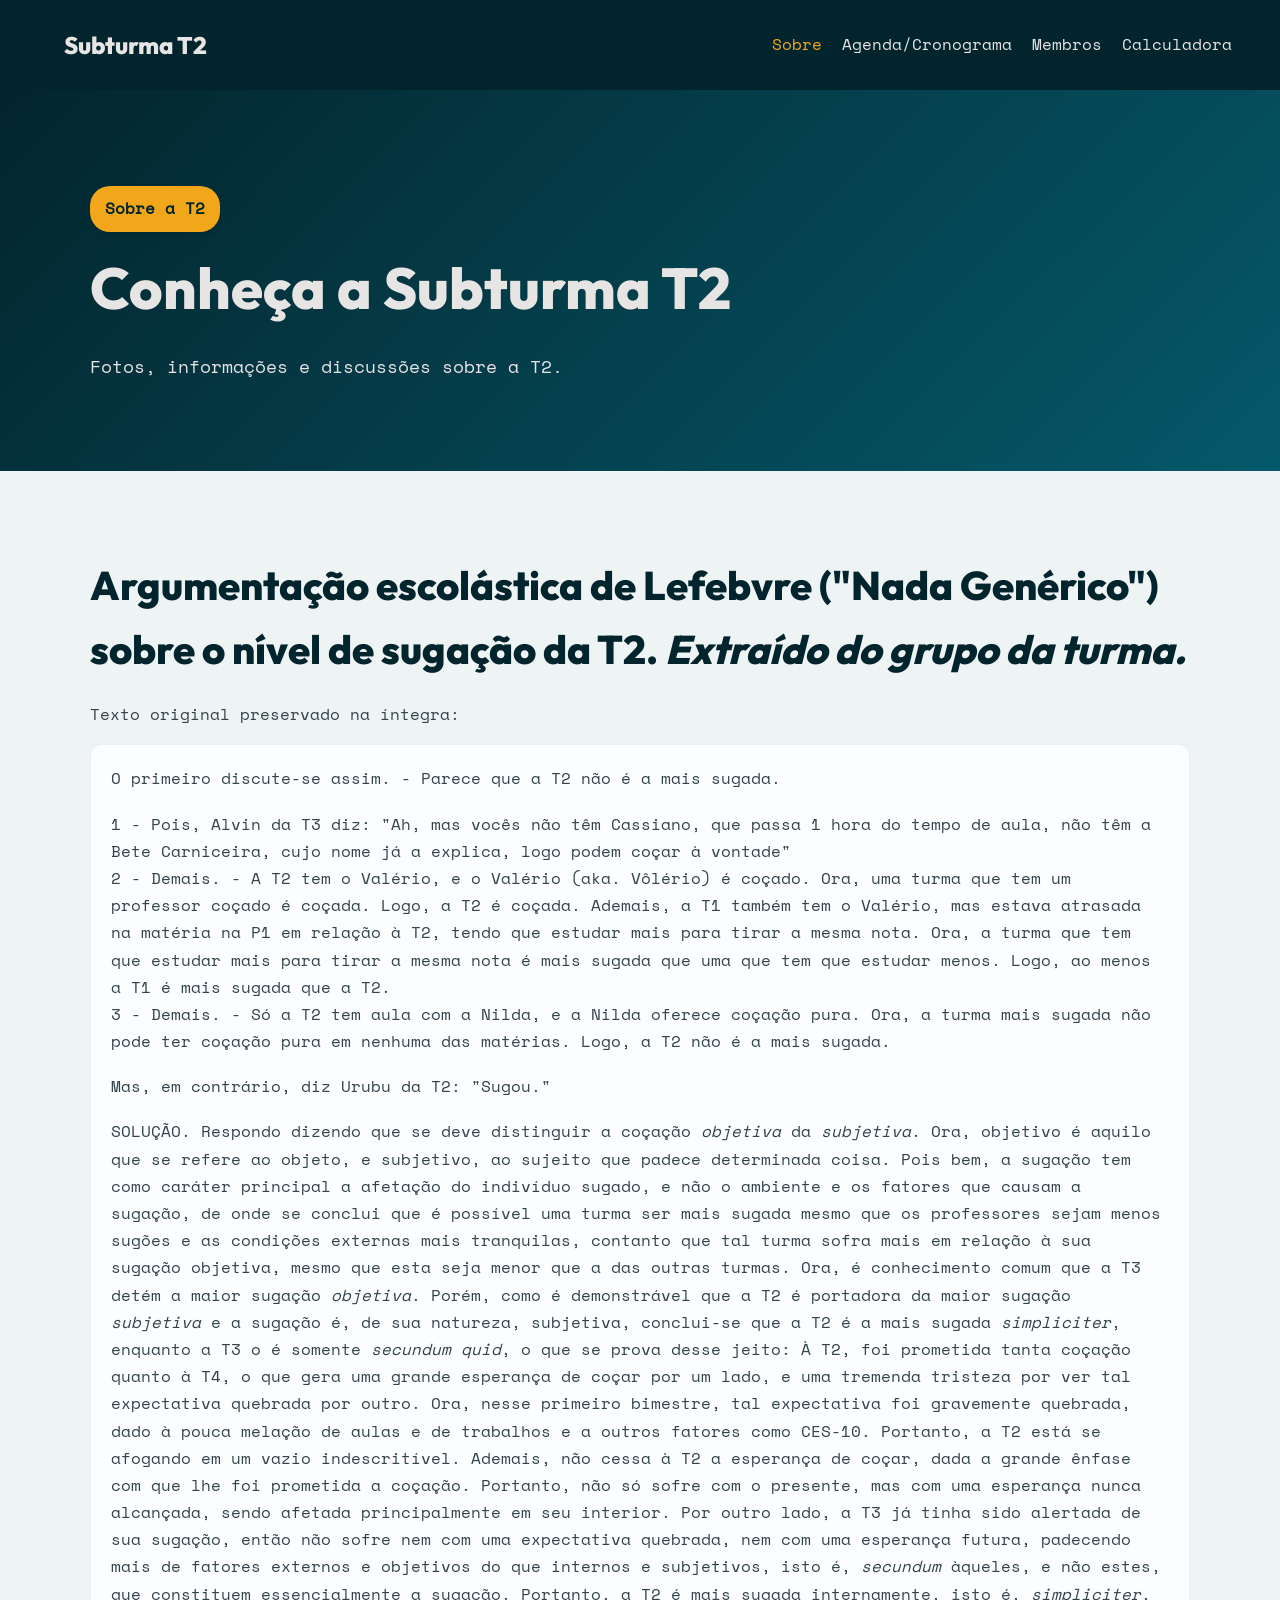
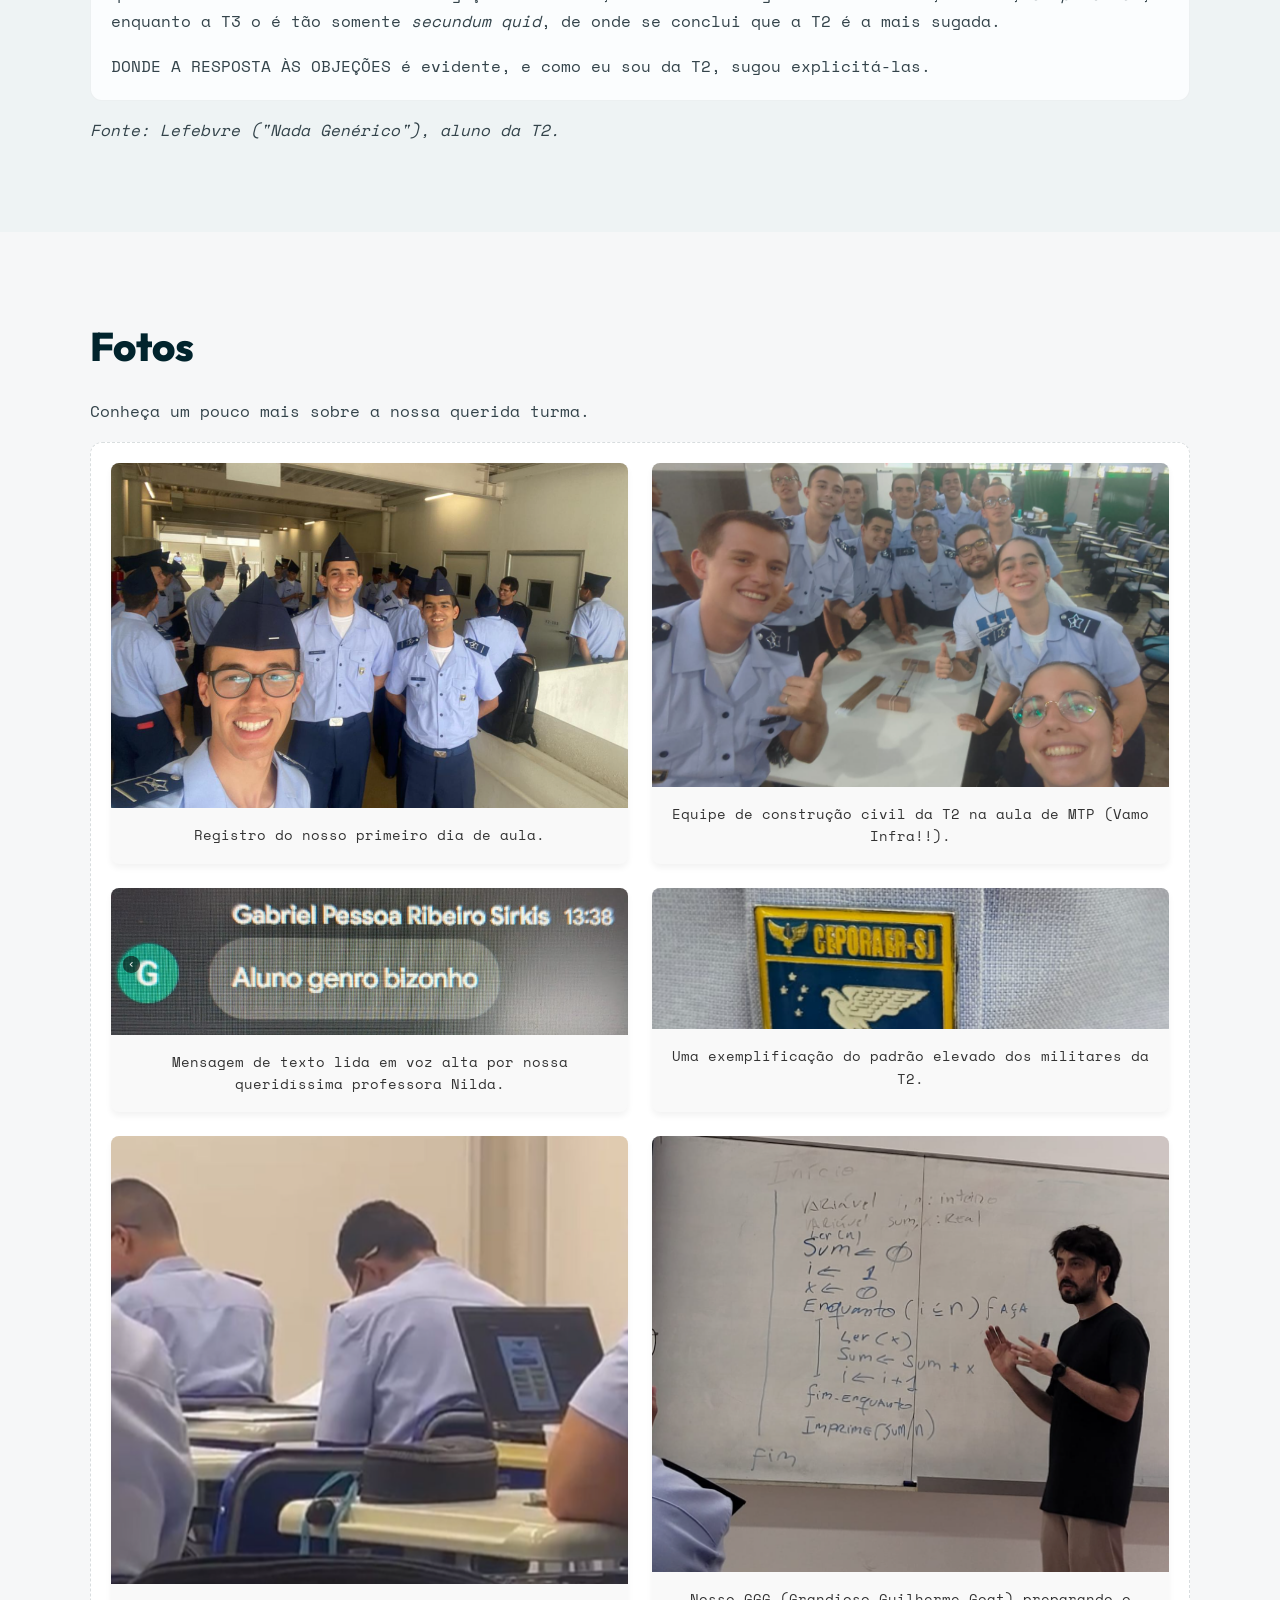
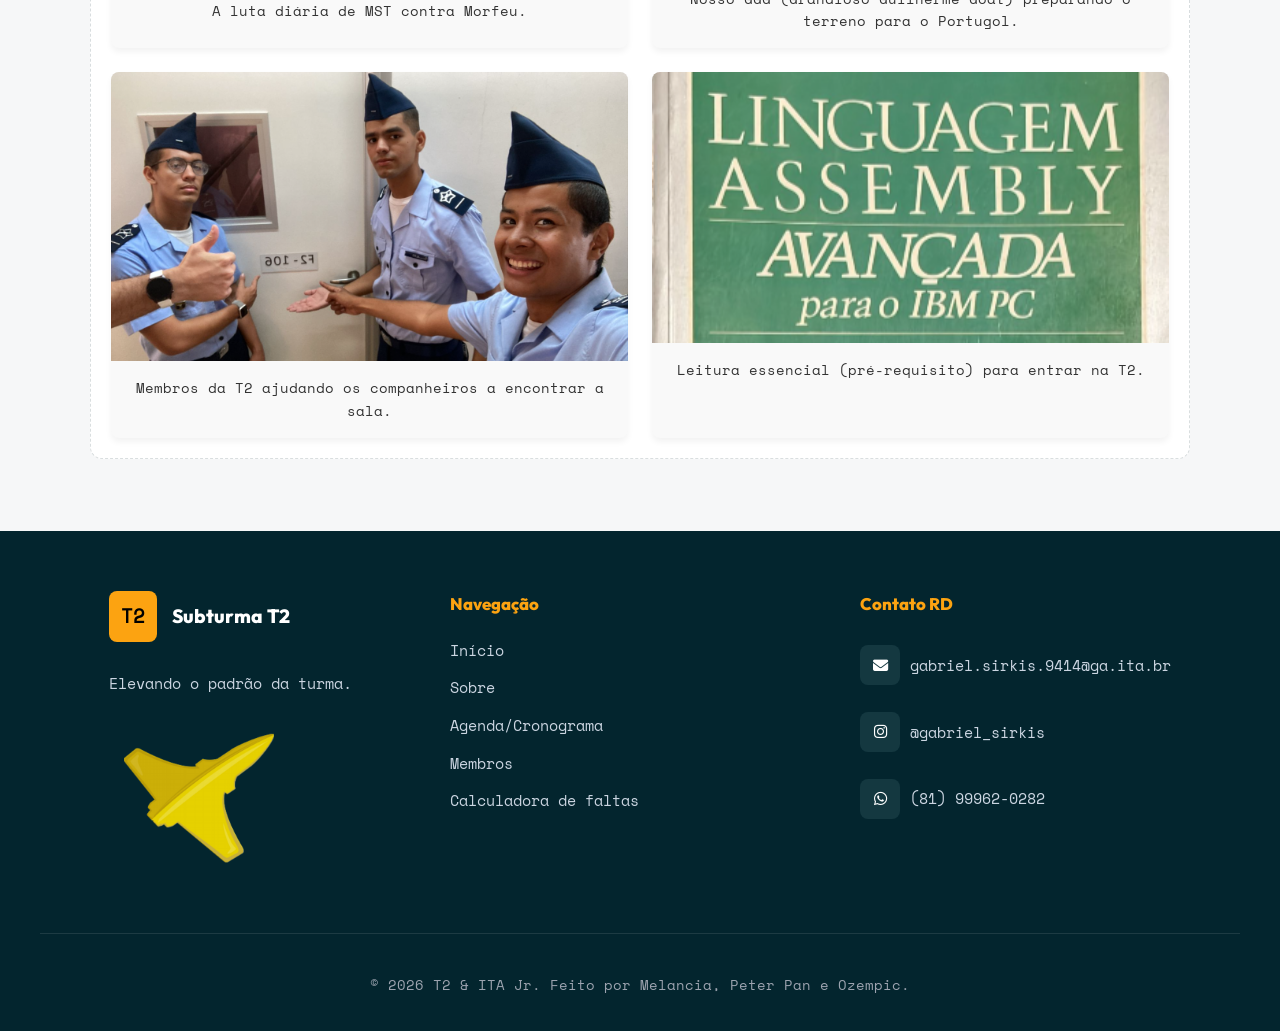
==== commit 5e3be37b: "Merge branch 'main' into PeterPan/Favicon" ====
--- a/about.html
+++ b/about.html
@@ -27,7 +27,7 @@
     <main>
       <section class="page-hero">
         <div class="page-shell" id="fundo">
-          <div class="page-badge">Sobre a T2</div>
+          <div class="botao">Sobre a T2</div>
           <h1>Conheça a Subturma T2</h1>
           <p>Fotos, informações e discussões sobre a T2.</p>
         </div>
@@ -195,7 +195,6 @@
 
     <footer>
       <div class="footer-container">
-        
         <div class="footer-coluna">
           <div class="marca-header">
             <div class="logo-box">T2</div>
@@ -222,25 +221,29 @@
           <h4>Contato RD</h4>
           <div class="icones-sociais">
             <div class="box-contact">
-              <a href="#" class="icone"><i class="fa-regular fa-envelope"></i></a> 
+              <a href="#" class="icone"><i class="fa-solid fa-envelope"></i></a>
               <p class="email">gabriel.sirkis.9414@ga.ita.br</p>
             </div>
             <div class="box-contact">
-              <a href="#" class="icone"><i class="fa-brands fa-instagram"></i></a>
+              <a href="#" class="icone"
+                ><i class="fa-brands fa-instagram"></i
+              ></a>
               <p class="email">@gabriel_sirkis</p>
             </div>
             <div class="box-contact">
-              <a href="#" class="icone"><i class="fa-brands fa-whatsapp"></i></a>
+              <a href="#" class="icone"
+                ><i class="fa-brands fa-whatsapp"></i
+              ></a>
               <p class="email">(81) 99962-0282</p>
             </div>
           </div>
         </div>
-
       </div>
 
       <div class="footer-base">
         <p>&copy; 2026 T2 & ITA Jr. Feito por Melancia, Peter Pan e Ozempic.</p>
       </div>
     </footer>
+    <script src="lightbox.js"></script>
   </body>
 </html>
